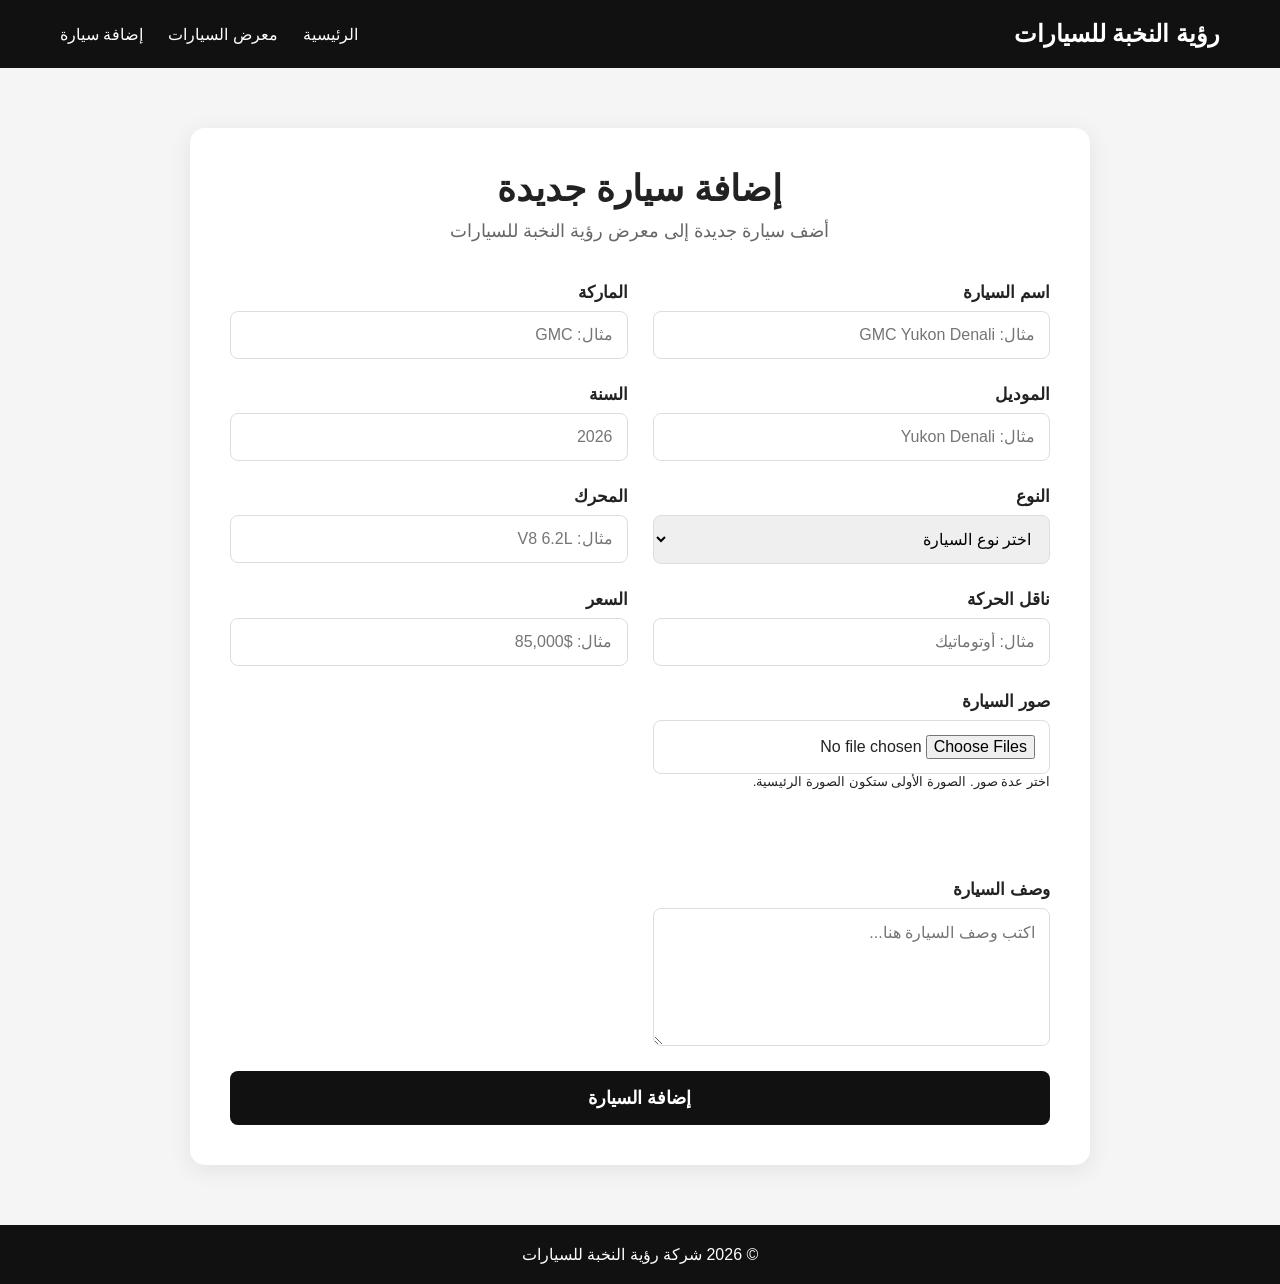
==== add-car.html @ 2495d32e "Add files via upload" ====
<!DOCTYPE html>
<html lang="ar" dir="rtl">

<head>

    <meta charset="UTF-8">

    <meta
        name="viewport"
        content="width=device-width, initial-scale=1.0"
    >

    <title>إضافة سيارة - رؤية النخبة</title>

    <link rel="stylesheet" href="style.css">

</head>


<body>


<header>

    <div class="logo">
        رؤية النخبة للسيارات
    </div>


    <nav>

        <a href="index.html">
            الرئيسية
        </a>

        <a href="index.html#cars">
            معرض السيارات
        </a>

        <a href="add-car.html">
            إضافة سيارة
        </a>

    </nav>

</header>


<main>

    <section class="add-car-section">

        <div class="section-title">

            <h1>
                إضافة سيارة جديدة
            </h1>

            <p>
                أضف سيارة جديدة إلى معرض رؤية النخبة للسيارات
            </p>

        </div>


        <form id="addCarForm">


            <div class="form-group">

                <label>
                    اسم السيارة
                </label>

                <input
                    type="text"
                    id="carNameInput"
                    placeholder="مثال: GMC Yukon Denali"
                    required
                >

            </div>


            <div class="form-group">

                <label>
                    الماركة
                </label>

                <input
                    type="text"
                    id="carBrandInput"
                    placeholder="مثال: GMC"
                    required
                >

            </div>


            <div class="form-group">

                <label>
                    الموديل
                </label>

                <input
                    type="text"
                    id="carModelInput"
                    placeholder="مثال: Yukon Denali"
                    required
                >

            </div>


            <div class="form-group">

                <label>
                    السنة
                </label>

                <input
                    type="number"
                    id="carYearInput"
                    placeholder="2026"
                    required
                >

            </div>


            <div class="form-group">

                <label>
                    النوع
                </label>

                <select
                    id="carTypeInput"
                    required
                >

                    <option value="">
                        اختر نوع السيارة
                    </option>

                    <option value="SUV">
                        SUV
                    </option>

                    <option value="Sedan">
                        Sedan
                    </option>

                    <option value="Truck">
                        Truck
                    </option>

                    <option value="Coupe">
                        Coupe
                    </option>

                    <option value="Convertible">
                        Convertible
                    </option>

                </select>

            </div>


            <div class="form-group">

                <label>
                    المحرك
                </label>

                <input
                    type="text"
                    id="carEngineInput"
                    placeholder="مثال: V8 6.2L"
                    required
                >

            </div>


            <div class="form-group">

                <label>
                    ناقل الحركة
                </label>

                <input
                    type="text"
                    id="carTransmissionInput"
                    placeholder="مثال: أوتوماتيك"
                    required
                >

            </div>


            <div class="form-group">

                <label>
                    السعر
                </label>

                <input
                    type="text"
                    id="carPriceInput"
                    placeholder="مثال: $85,000"
                    required
                >

            </div>


             <div class="form-group">

              <label>
                 صور السيارة
              </label>

                  <input
                type="file"
                 id="carImagesInput"
                accept="image/*"
                 multiple
                  required
    >

                     <small>
                     اختر عدة صور. الصورة الأولى ستكون الصورة الرئيسية.
                  </small>

                  </div>


                   <div
                    id="imagePreview"
                 class="image-preview"
>
             </div>


            <div class="form-group">

                <label>
                    وصف السيارة
                </label>

                <textarea
                    id="carDescriptionInput"
                    rows="6"
                    placeholder="اكتب وصف السيارة هنا..."
                ></textarea>

            </div>


            <button
                type="submit"
                class="add-car-button"
            >
                إضافة السيارة
            </button>


        </form>

    </section>

</main>


<footer>

    <p>
        © 2026 شركة رؤية النخبة للسيارات
    </p>

</footer>


<script src="script.js"></script>

</body>

</html>
---- style.css ----
* {
    box-sizing: border-box;
    margin: 0;
    padding: 0;
}

body {
    font-family: Arial, sans-serif;
    background: #f5f5f5;
    color: #222;
}

header {
    background: #111;
    color: white;

    display: flex;
    justify-content: space-between;
    align-items: center;

    padding: 20px 60px;
}

.logo {
    font-size: 24px;
    font-weight: bold;
}

nav {
    display: flex;
    gap: 25px;
}

nav a {
    color: white;
    text-decoration: none;
}

nav a:hover {
    color: #d4af37;
}

.hero {
    min-height: 70vh;

    display: flex;
    flex-direction: column;

    justify-content: center;
    align-items: center;

    text-align: center;

    background: linear-gradient(
        rgba(0, 0, 0, 0.6),
        rgba(0, 0, 0, 0.6)
    ),
    url("https://images.unsplash.com/photo-1503376780353-7e6692767b70");

    background-size: cover;
    background-position: center;

    color: white;
}

.hero h1 {
    font-size: 50px;
    margin-bottom: 15px;
}

.hero p {
    font-size: 22px;
    margin-bottom: 30px;
}

.hero button {
    padding: 15px 35px;

    border: none;
    border-radius: 8px;

    background: #d4af37;
    color: #111;

    font-size: 18px;
    font-weight: bold;

    cursor: pointer;
}

.hero button:hover {
    background: white;
}

footer {
    background: #111;
    color: white;

    text-align: center;

    padding: 20px;
}
.cars-section {
    padding: 70px 60px;
    background: #f5f5f5;
}

.section-title {
    text-align: center;
    margin-bottom: 40px;
}

.section-title h2 {
    font-size: 36px;
    margin-bottom: 10px;
}

.section-title p {
    color: #666;
    font-size: 18px;
}

.cars-container {
    display: grid;

    grid-template-columns: repeat(3, 1fr);

    gap: 30px;

    max-width: 1200px;

    margin: auto;
}

.car-card {
    background: white;

    border-radius: 12px;

    overflow: hidden;

    box-shadow: 0 5px 20px rgba(0, 0, 0, 0.08);

    transition: 0.3s;
}

.car-card:hover {
    transform: translateY(-8px);
}

.car-card img {
    width: 100%;
    height: 230px;

    object-fit: cover;
}

.car-info {
    padding: 20px;
}

.car-info h3 {
    font-size: 23px;
    margin-bottom: 10px;
}

.car-info p {
    color: #666;
    margin-bottom: 15px;
}

.car-info strong {
    display: block;

    font-size: 24px;

    color: #b08d20;

    margin-bottom: 20px;
}

.car-info button {
    width: 100%;

    padding: 12px;

    border: none;

    border-radius: 6px;

    background: #111;

    color: white;

    font-size: 16px;

    cursor: pointer;
}

.car-info button:hover {
    background: #d4af37;

    color: #111;
}
@media (max-width: 900px) {

    .cars-container {
        grid-template-columns: repeat(2, 1fr);
    }

}

@media (max-width: 600px) {

    header {
        padding: 20px;
        flex-direction: column;
        gap: 20px;
    }

    nav {
        gap: 12px;
        flex-wrap: wrap;
        justify-content: center;
    }

    .hero h1 {
        font-size: 35px;
    }

    .hero p {
        font-size: 18px;
    }

    .cars-section {
        padding: 50px 20px;
    }

    .cars-container {
        grid-template-columns: 1fr;
    }

}
.car-details {
    max-width: 1200px;

    margin: 60px auto;

    padding: 20px;

    display: grid;

    grid-template-columns: 1fr 1fr;

    gap: 50px;

    align-items: center;
}

.car-image img {
    width: 100%;

    height: 500px;

    object-fit: cover;

    border-radius: 15px;
}

.car-details-info h1 {
    font-size: 40px;

    margin-bottom: 20px;
}

.car-price {
    font-size: 32px;

    color: #b08d20;

    font-weight: bold;

    margin-bottom: 30px;
}

.specifications {
    margin-bottom: 30px;
}

.specifications p {
    padding: 12px 0;

    border-bottom: 1px solid #ddd;

    font-size: 18px;
}

.car-details-info button {
    padding: 15px 40px;

    background: #111;

    color: white;

    border: none;

    border-radius: 8px;

    font-size: 18px;

    cursor: pointer;
}

.car-details-info button:hover {
    background: #d4af37;

    color: #111;
}


@media (max-width: 700px) {

    .car-details {
        grid-template-columns: 1fr;

        margin: 30px auto;
    }

    .car-image img {
        height: 300px;
    }

    .car-details-info h1 {
        font-size: 30px;
    }

}
.search-section {
    padding: 50px 30px;

    background: white;
}

.search-box {
    max-width: 1200px;

    margin: auto;

    display: grid;

    grid-template-columns:
        2fr
        1fr
        1fr
        1fr
        auto;

    gap: 15px;
}

.search-box input,
.search-box select {

    width: 100%;

    padding: 14px;

    border: 1px solid #ddd;

    border-radius: 8px;

    font-size: 16px;

    background: white;
}

.search-box button {

    padding: 14px 25px;

    border: none;

    border-radius: 8px;

    background: #111;

    color: white;

    font-size: 16px;

    cursor: pointer;
}

.search-box button:hover {

    background: #d4af37;

    color: #111;

}


@media (max-width: 900px) {

    .search-box {

        grid-template-columns: 1fr 1fr;

    }

}


@media (max-width: 600px) {

    .search-box {

        grid-template-columns: 1fr;

    }

}
/* =========================
   صفحة إضافة السيارة
========================= */

.add-car-section {
    max-width: 900px;
    margin: 60px auto;
    padding: 40px;
    background: white;
    border-radius: 15px;
    box-shadow: 0 5px 25px rgba(0, 0, 0, 0.08);
}

.add-car-section .section-title {
    margin-bottom: 40px;
}

.add-car-section .section-title h1 {
    font-size: 36px;
    margin-bottom: 10px;
}

#addCarForm {
    display: grid;
    grid-template-columns: 1fr 1fr;
    gap: 25px;
}

.form-group {
    display: flex;
    flex-direction: column;
}

.form-group label {
    font-size: 17px;
    font-weight: bold;
    margin-bottom: 8px;
}

.form-group input,
.form-group select,
.form-group textarea {
    width: 100%;
    padding: 14px;
    border: 1px solid #ddd;
    border-radius: 8px;
    font-size: 16px;
    font-family: Arial, sans-serif;
    outline: none;
}

.form-group input:focus,
.form-group select:focus,
.form-group textarea:focus {
    border-color: #d4af37;
}

.form-group textarea {
    resize: vertical;
}

.add-car-button {
    grid-column: 1 / -1;

    padding: 16px;

    border: none;
    border-radius: 8px;

    background: #111;
    color: white;

    font-size: 18px;
    font-weight: bold;

    cursor: pointer;
}

.add-car-button:hover {
    background: #d4af37;
    color: #111;
}


/* الهاتف */

@media (max-width: 700px) {

    .add-car-section {
        margin: 30px 15px;
        padding: 25px 20px;
    }

    #addCarForm {
        grid-template-columns: 1fr;
    }

    .add-car-button {
        grid-column: auto;
    }

}
/* =========================
   لوحة الإدارة
========================= */

.admin-section {
    max-width: 1200px;
    margin: 60px auto;
    padding: 20px;
}

.admin-actions {
    margin-bottom: 25px;
}

.admin-add-button {
    display: inline-block;

    padding: 14px 25px;

    background: #111;
    color: white;

    text-decoration: none;

    border-radius: 8px;

    font-weight: bold;
}

.admin-add-button:hover {
    background: #d4af37;
    color: #111;
}

.admin-search {
    margin-bottom: 30px;
}

.admin-search input {
    width: 100%;

    padding: 15px;

    border: 1px solid #ddd;

    border-radius: 8px;

    font-size: 17px;

    outline: none;
}

.admin-search input:focus {
    border-color: #d4af37;
}

.admin-cars-container {
    display: grid;

    grid-template-columns:
        repeat(3, 1fr);

    gap: 25px;
}

.admin-car-card {
    background: white;

    border-radius: 12px;

    overflow: hidden;

    box-shadow:
        0 5px 20px
        rgba(0, 0, 0, 0.08);
}

.admin-car-card img {
    width: 100%;

    height: 220px;

    object-fit: cover;
}

.admin-car-info {
    padding: 20px;
}

.admin-car-info h3 {
    margin-bottom: 10px;

    font-size: 22px;
}

.admin-car-info p {
    margin-bottom: 10px;

    color: #666;
}

.admin-car-info strong {
    display: block;

    font-size: 23px;

    color: #b08d20;

    margin-bottom: 15px;
}

.admin-buttons {
    display: flex;

    gap: 8px;

    flex-wrap: wrap;
}

.admin-buttons button {
    flex: 1;

    padding: 10px;

    border: none;

    border-radius: 6px;

    background: #111;

    color: white;

    cursor: pointer;
}

.admin-buttons button:hover {
    background: #d4af37;

    color: #111;
}

.no-cars {
    text-align: center;

    font-size: 20px;

    grid-column: 1 / -1;
}


@media (max-width: 900px) {

    .admin-cars-container {
        grid-template-columns: repeat(2, 1fr);
    }

}


@media (max-width: 600px) {

    .admin-cars-container {
        grid-template-columns: 1fr;
    }

}
/* =========================
   حالة السيارة
========================= */

.car-status {
    display: inline-block;

    padding: 7px 12px;

    border-radius: 20px;

    font-size: 14px;

    font-weight: bold;

    margin-bottom: 15px;
}

.status-available {
    background: #dff5e5;
    color: #16803c;
}

.status-reserved {
    background: #fff0d6;
    color: #b06b00;
}

.status-sold {
    background: #ffe0e0;
    color: #c62828;
}
/* =========================
   صور السيارة
========================= */

.image-preview {
    grid-column: 1 / -1;

    display: grid;

    grid-template-columns:
        repeat(4, 1fr);

    gap: 15px;

    margin-top: 10px;
}

.preview-image-box {
    position: relative;

    border-radius: 10px;

    overflow: hidden;

    border: 2px solid #ddd;

    background: #f5f5f5;
}

.preview-image-box img {
    width: 100%;

    height: 160px;

    object-fit: cover;

    display: block;
}

.main-image-label {
    position: absolute;

    bottom: 0;

    right: 0;

    left: 0;

    background: rgba(0, 0, 0, 0.75);

    color: white;

    text-align: center;

    padding: 8px;

    font-size: 14px;

    font-weight: bold;
}


@media (max-width: 700px) {

    .image-preview {
        grid-template-columns:
            repeat(2, 1fr);
    }

}
/* =====================================
   معرض صور السيارة
===================================== */

.car-gallery {
    width: 100%;
}


.main-car-image {
    width: 100%;
}


.main-car-image img {
    width: 100%;

    height: 500px;

    object-fit: cover;

    border-radius: 15px;

    display: block;
}


.car-thumbnails {

    display: flex;

    gap: 12px;

    margin-top: 15px;

    overflow-x: auto;

    padding-bottom: 5px;

}


.car-thumbnail {

    width: 90px;

    height: 70px;

    object-fit: cover;

    border-radius: 8px;

    cursor: pointer;

    opacity: 0.7;

    border: 3px solid transparent;

    transition: 0.2s;

}


.car-thumbnail:hover {

    opacity: 1;

}


.car-thumbnail.active {

    opacity: 1;

    border-color: #d4af37;

}


/* =====================================
   الهاتف
===================================== */

@media (max-width: 700px) {

    .main-car-image img {

        height: 300px;

    }


    .car-thumbnail {

        width: 75px;

        height: 60px;

    }

}
/* =====================================
   صور صفحة تعديل السيارة
===================================== */

.image-preview {

    display: grid;

    grid-template-columns:
        repeat(auto-fill, minmax(150px, 1fr));

    gap: 15px;

    margin: 20px 0;

}


.preview-image-box {

    position: relative;

    border-radius: 10px;

    overflow: hidden;

    background: #eee;

}


.preview-image-box img {

    width: 100%;

    height: 130px;

    object-fit: cover;

    display: block;

}


.main-image-label {

    position: absolute;

    bottom: 0;

    right: 0;

    left: 0;

    background: rgba(0, 0, 0, 0.75);

    color: white;

    text-align: center;

    padding: 7px;

    font-size: 14px;

}
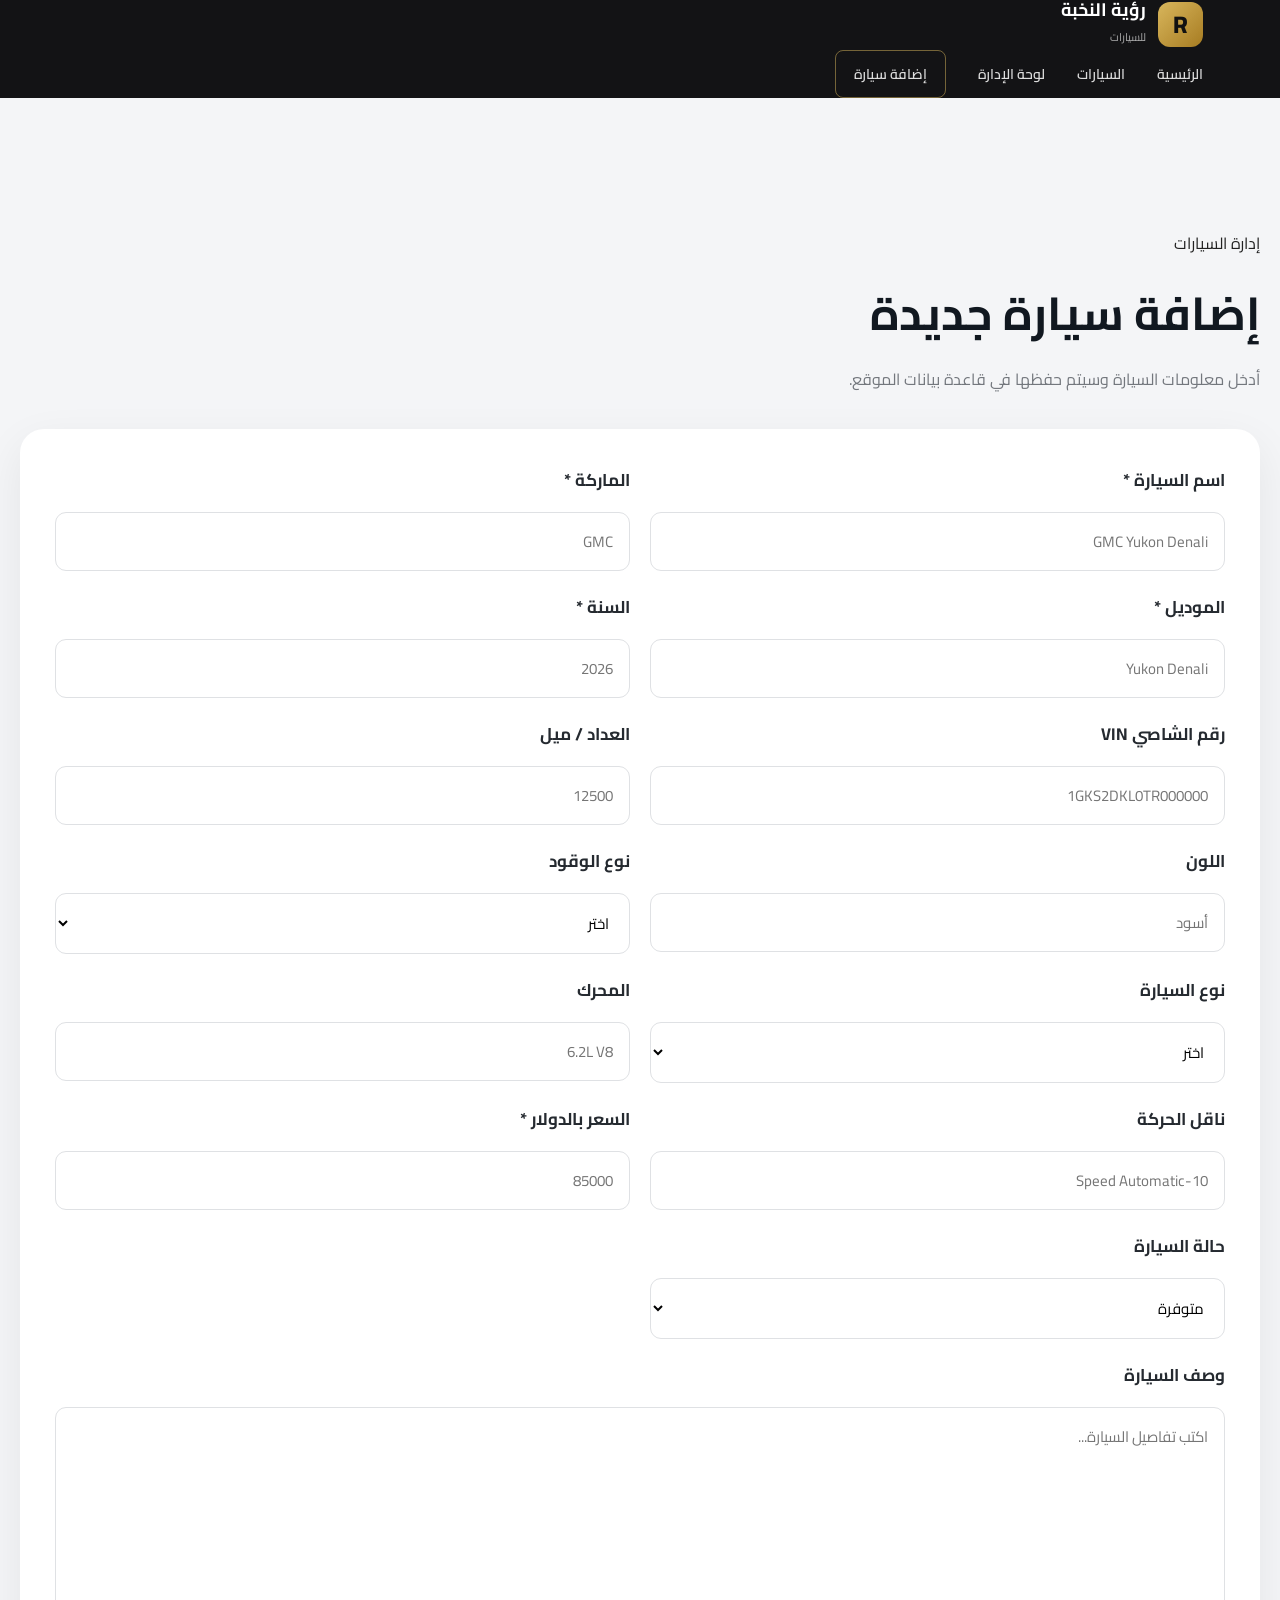
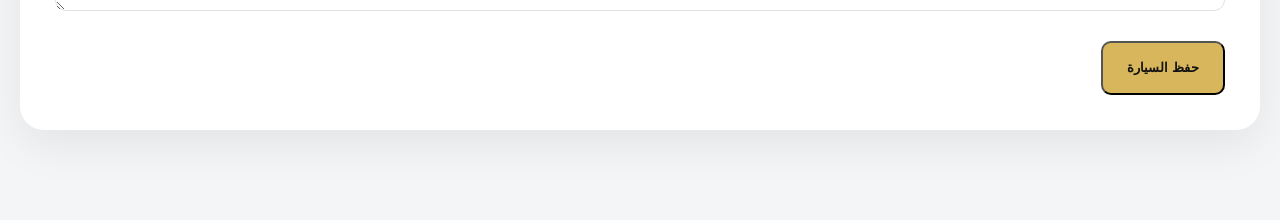
==== commit 4feef52a: "Add files via upload" ====
--- a/add-car.html
+++ b/add-car.html
@@ -2,291 +2,271 @@
 <html lang="ar" dir="rtl">
 
 <head>
-
     <meta charset="UTF-8">
-
-    <meta
-        name="viewport"
-        content="width=device-width, initial-scale=1.0"
-    >
-
-    <title>إضافة سيارة - رؤية النخبة</title>
+    <meta name="viewport" content="width=device-width, initial-scale=1.0">
+
+    <title>إضافة سيارة | رؤية النخبة للسيارات</title>
+
+    <link rel="preconnect" href="https://fonts.googleapis.com">
+    <link rel="preconnect" href="https://fonts.gstatic.com" crossorigin>
+
+    <link href="https://fonts.googleapis.com/css2?family=Cairo:wght@400;500;600;700;800&display=swap" rel="stylesheet">
 
     <link rel="stylesheet" href="style.css">
-
 </head>
 
-
 <body>
 
-
-<header>
-
-    <div class="logo">
-        رؤية النخبة للسيارات
+<header class="main-header">
+
+    <div class="container header-content">
+
+        <a href="index.html" class="brand">
+            <span class="brand-mark">R</span>
+
+            <div>
+                <strong>رؤية النخبة</strong>
+                <small>للسيارات</small>
+            </div>
+        </a>
+
+        <nav class="main-nav">
+            <a href="index.html">الرئيسية</a>
+            <a href="cars.html">السيارات</a>
+            <a href="admin.html">لوحة الإدارة</a>
+
+            <a href="add-car.html" class="admin-link">
+                إضافة سيارة
+            </a>
+        </nav>
+
+        <button class="mobile-menu-button" id="mobileMenuButton">
+            ☰
+        </button>
+
     </div>
 
-
-    <nav>
-
-        <a href="index.html">
-            الرئيسية
-        </a>
-
-        <a href="index.html#cars">
-            معرض السيارات
-        </a>
-
-        <a href="add-car.html">
-            إضافة سيارة
-        </a>
-
-    </nav>
-
 </header>
 
 
-<main>
-
-    <section class="add-car-section">
-
-        <div class="section-title">
-
-            <h1>
-                إضافة سيارة جديدة
-            </h1>
+<main class="add-car-page">
+
+    <div class="container">
+
+        <div class="add-car-heading">
+
+            <span class="section-badge">
+                إدارة السيارات
+            </span>
+
+            <h1>إضافة سيارة جديدة</h1>
 
             <p>
-                أضف سيارة جديدة إلى معرض رؤية النخبة للسيارات
+                أدخل معلومات السيارة وسيتم حفظها في قاعدة بيانات الموقع.
             </p>
 
         </div>
 
 
-        <form id="addCarForm">
-
-
-            <div class="form-group">
-
-                <label>
-                    اسم السيارة
-                </label>
-
-                <input
-                    type="text"
-                    id="carNameInput"
-                    placeholder="مثال: GMC Yukon Denali"
-                    required
+        <form id="onlineAddCarForm" class="modern-car-form">
+
+            <div class="form-grid">
+
+                <div class="form-group">
+                    <label for="newCarName">اسم السيارة *</label>
+                    <input
+                        type="text"
+                        id="newCarName"
+                        placeholder="GMC Yukon Denali"
+                        required
+                    >
+                </div>
+
+
+                <div class="form-group">
+                    <label for="newCarBrand">الماركة *</label>
+                    <input
+                        type="text"
+                        id="newCarBrand"
+                        placeholder="GMC"
+                        required
+                    >
+                </div>
+
+
+                <div class="form-group">
+                    <label for="newCarModel">الموديل *</label>
+                    <input
+                        type="text"
+                        id="newCarModel"
+                        placeholder="Yukon Denali"
+                        required
+                    >
+                </div>
+
+
+                <div class="form-group">
+                    <label for="newCarYear">السنة *</label>
+                    <input
+                        type="number"
+                        id="newCarYear"
+                        placeholder="2026"
+                        min="1900"
+                        max="2100"
+                        required
+                    >
+                </div>
+
+
+                <div class="form-group">
+                    <label for="newCarVin">رقم الشاصي VIN</label>
+                    <input
+                        type="text"
+                        id="newCarVin"
+                        maxlength="17"
+                        placeholder="1GKS2DKL0TR000000"
+                    >
+                </div>
+
+
+                <div class="form-group">
+                    <label for="newCarMileage">العداد / ميل</label>
+                    <input
+                        type="number"
+                        id="newCarMileage"
+                        min="0"
+                        placeholder="12500"
+                    >
+                </div>
+
+
+                <div class="form-group">
+                    <label for="newCarColor">اللون</label>
+                    <input
+                        type="text"
+                        id="newCarColor"
+                        placeholder="أسود"
+                    >
+                </div>
+
+
+                <div class="form-group">
+                    <label for="newCarFuel">نوع الوقود</label>
+
+                    <select id="newCarFuel">
+                        <option value="">اختر</option>
+                        <option value="بنزين">بنزين</option>
+                        <option value="ديزل">ديزل</option>
+                        <option value="هايبرد">هايبرد</option>
+                        <option value="Plug-in Hybrid">Plug-in Hybrid</option>
+                        <option value="كهربائي">كهربائي</option>
+                    </select>
+                </div>
+
+
+                <div class="form-group">
+                    <label for="newCarBodyType">نوع السيارة</label>
+
+                    <select id="newCarBodyType">
+                        <option value="">اختر</option>
+                        <option value="SUV">SUV</option>
+                        <option value="Sedan">Sedan</option>
+                        <option value="Pickup">Pickup</option>
+                        <option value="Coupe">Coupe</option>
+                        <option value="Hatchback">Hatchback</option>
+                        <option value="Minivan">Minivan</option>
+                    </select>
+                </div>
+
+
+                <div class="form-group">
+                    <label for="newCarEngine">المحرك</label>
+                    <input
+                        type="text"
+                        id="newCarEngine"
+                        placeholder="6.2L V8"
+                    >
+                </div>
+
+
+                <div class="form-group">
+                    <label for="newCarTransmission">ناقل الحركة</label>
+                    <input
+                        type="text"
+                        id="newCarTransmission"
+                        placeholder="10-Speed Automatic"
+                    >
+                </div>
+
+
+                <div class="form-group">
+                    <label for="newCarPrice">السعر بالدولار *</label>
+                    <input
+                        type="number"
+                        id="newCarPrice"
+                        min="0"
+                        step="0.01"
+                        placeholder="85000"
+                        required
+                    >
+                </div>
+
+
+                <div class="form-group">
+                    <label for="newCarStatus">حالة السيارة</label>
+
+                    <select id="newCarStatus">
+                        <option value="متوفرة">متوفرة</option>
+                        <option value="محجوزة">محجوزة</option>
+                        <option value="مباعة">مباعة</option>
+                    </select>
+                </div>
+
+
+                <div class="form-group form-full">
+                    <label for="newCarDescription">وصف السيارة</label>
+
+                    <textarea
+                        id="newCarDescription"
+                        rows="6"
+                        placeholder="اكتب تفاصيل السيارة..."
+                    ></textarea>
+                </div>
+
+            </div>
+
+
+            <div id="addCarMessage" class="form-message"></div>
+
+
+            <div class="form-actions">
+
+                <button
+                    type="submit"
+                    id="saveCarButton"
+                    class="hero-button primary-button"
                 >
+                    حفظ السيارة
+                </button>
+
+                <a
+                    href="admin.html"
+                    class="hero-button secondary-button"
+                >
+                    إلغاء
+                </a>
 
             </div>
 
-
-            <div class="form-group">
-
-                <label>
-                    الماركة
-                </label>
-
-                <input
-                    type="text"
-                    id="carBrandInput"
-                    placeholder="مثال: GMC"
-                    required
-                >
-
-            </div>
-
-
-            <div class="form-group">
-
-                <label>
-                    الموديل
-                </label>
-
-                <input
-                    type="text"
-                    id="carModelInput"
-                    placeholder="مثال: Yukon Denali"
-                    required
-                >
-
-            </div>
-
-
-            <div class="form-group">
-
-                <label>
-                    السنة
-                </label>
-
-                <input
-                    type="number"
-                    id="carYearInput"
-                    placeholder="2026"
-                    required
-                >
-
-            </div>
-
-
-            <div class="form-group">
-
-                <label>
-                    النوع
-                </label>
-
-                <select
-                    id="carTypeInput"
-                    required
-                >
-
-                    <option value="">
-                        اختر نوع السيارة
-                    </option>
-
-                    <option value="SUV">
-                        SUV
-                    </option>
-
-                    <option value="Sedan">
-                        Sedan
-                    </option>
-
-                    <option value="Truck">
-                        Truck
-                    </option>
-
-                    <option value="Coupe">
-                        Coupe
-                    </option>
-
-                    <option value="Convertible">
-                        Convertible
-                    </option>
-
-                </select>
-
-            </div>
-
-
-            <div class="form-group">
-
-                <label>
-                    المحرك
-                </label>
-
-                <input
-                    type="text"
-                    id="carEngineInput"
-                    placeholder="مثال: V8 6.2L"
-                    required
-                >
-
-            </div>
-
-
-            <div class="form-group">
-
-                <label>
-                    ناقل الحركة
-                </label>
-
-                <input
-                    type="text"
-                    id="carTransmissionInput"
-                    placeholder="مثال: أوتوماتيك"
-                    required
-                >
-
-            </div>
-
-
-            <div class="form-group">
-
-                <label>
-                    السعر
-                </label>
-
-                <input
-                    type="text"
-                    id="carPriceInput"
-                    placeholder="مثال: $85,000"
-                    required
-                >
-
-            </div>
-
-
-             <div class="form-group">
-
-              <label>
-                 صور السيارة
-              </label>
-
-                  <input
-                type="file"
-                 id="carImagesInput"
-                accept="image/*"
-                 multiple
-                  required
-    >
-
-                     <small>
-                     اختر عدة صور. الصورة الأولى ستكون الصورة الرئيسية.
-                  </small>
-
-                  </div>
-
-
-                   <div
-                    id="imagePreview"
-                 class="image-preview"
->
-             </div>
-
-
-            <div class="form-group">
-
-                <label>
-                    وصف السيارة
-                </label>
-
-                <textarea
-                    id="carDescriptionInput"
-                    rows="6"
-                    placeholder="اكتب وصف السيارة هنا..."
-                ></textarea>
-
-            </div>
-
-
-            <button
-                type="submit"
-                class="add-car-button"
-            >
-                إضافة السيارة
-            </button>
-
-
         </form>
 
-    </section>
+    </div>
 
 </main>
 
 
-<footer>
-
-    <p>
-        © 2026 شركة رؤية النخبة للسيارات
-    </p>
-
-</footer>
-
-
 <script src="script.js"></script>
+<script src="add-car.js"></script>
 
 </body>
-
 </html>
--- a/style.css
+++ b/style.css
@@ -955,4 +955,2119 @@
 
     font-size: 14px;
 
-}+}
+/* ==================================================
+   التصميم الجديد للصفحة الرئيسية
+================================================== */
+
+html {
+    scroll-behavior: smooth;
+}
+
+body {
+    font-family: "Cairo", "Tajawal", sans-serif;
+}
+
+
+/* =========================
+   Header
+========================= */
+
+.main-header {
+    width: 100%;
+
+    min-height: 86px;
+
+    padding: 0 6%;
+
+    background:
+        rgba(10, 10, 12, 0.96);
+
+    display: flex;
+
+    align-items: center;
+
+    justify-content: space-between;
+
+    position: sticky;
+
+    top: 0;
+
+    z-index: 1000;
+
+    backdrop-filter: blur(15px);
+}
+
+
+.brand {
+    display: flex;
+
+    align-items: center;
+
+    gap: 12px;
+
+    color: white;
+
+    text-decoration: none;
+}
+
+
+.brand-mark {
+    width: 45px;
+
+    height: 45px;
+
+    border-radius: 12px;
+
+    background:
+        linear-gradient(
+            135deg,
+            #d8b65c,
+            #a77c22
+        );
+
+    color: #111;
+
+    display: flex;
+
+    justify-content: center;
+
+    align-items: center;
+
+    font-size: 24px;
+
+    font-weight: 800;
+}
+
+
+.brand strong {
+    display: block;
+
+    font-size: 18px;
+
+    line-height: 1.1;
+}
+
+
+.brand small {
+    color: #aaa;
+
+    font-size: 11px;
+}
+
+
+.main-nav {
+    display: flex;
+
+    align-items: center;
+
+    gap: 32px;
+}
+
+
+.main-nav a {
+    color: #ddd;
+
+    text-decoration: none;
+
+    font-size: 14px;
+
+    font-weight: 600;
+
+    position: relative;
+
+    transition: 0.3s;
+}
+
+
+.main-nav a:hover,
+.main-nav a.active {
+    color: #d8b65c;
+}
+
+
+.main-nav a::after {
+    content: "";
+
+    position: absolute;
+
+    right: 0;
+
+    bottom: -10px;
+
+    width: 0;
+
+    height: 2px;
+
+    background: #d8b65c;
+
+    transition: 0.3s;
+}
+
+
+.main-nav a:hover::after,
+.main-nav a.active::after {
+    width: 100%;
+}
+
+
+.header-actions {
+    display: flex;
+
+    gap: 10px;
+
+    align-items: center;
+}
+
+
+.admin-link {
+    text-decoration: none;
+
+    padding: 10px 18px;
+
+    border: 1px solid
+        rgba(216, 182, 92, 0.5);
+
+    color: #d8b65c;
+
+    border-radius: 8px;
+
+    font-size: 13px;
+
+    transition: 0.3s;
+}
+
+
+.admin-link:hover {
+    background: #d8b65c;
+
+    color: #111;
+}
+
+
+.mobile-menu-button {
+    display: none;
+
+    border: none;
+
+    background: transparent;
+
+    color: white;
+
+    font-size: 26px;
+
+    cursor: pointer;
+}
+
+
+/* =========================
+   Hero
+========================= */
+
+.hero-new {
+    min-height:
+        calc(100vh - 86px);
+
+    position: relative;
+
+    overflow: hidden;
+
+    display: flex;
+
+    align-items: center;
+
+    padding: 80px 7%;
+
+    color: white;
+}
+
+
+.hero-slides,
+.hero-slide,
+.hero-overlay {
+    position: absolute;
+
+    inset: 0;
+}
+
+
+.hero-slide {
+    background-size: cover;
+
+    background-position: center;
+
+    opacity: 0;
+
+    transform: scale(1.06);
+
+    transition:
+        opacity 1.2s ease,
+        transform 7s ease;
+}
+
+
+.hero-slide.active {
+    opacity: 1;
+
+    transform: scale(1);
+}
+
+
+.hero-overlay {
+    background:
+        linear-gradient(
+            90deg,
+            rgba(5, 5, 8, 0.28) 0%,
+            rgba(5, 5, 8, 0.4) 40%,
+            rgba(5, 5, 8, 0.58) 100%
+        );
+}
+
+
+.hero-content {
+    position: relative;
+
+    z-index: 5;
+
+    max-width: 760px;
+}
+
+
+.hero-badge {
+    display: inline-block;
+
+    padding: 8px 16px;
+
+    border-radius: 40px;
+
+    background:
+        rgba(255, 255, 255, 0.12);
+
+    border:
+        1px solid
+        rgba(255, 255, 255, 0.22);
+
+    backdrop-filter: blur(10px);
+
+    color: #f2d98d;
+
+    font-size: 13px;
+
+    margin-bottom: 22px;
+}
+
+
+.hero-content h1 {
+    font-family:
+        "Tajawal",
+        "Cairo",
+        sans-serif;
+
+    font-size:
+        clamp(44px, 6vw, 78px);
+
+    line-height: 1.18;
+
+    margin-bottom: 22px;
+
+    font-weight: 800;
+}
+
+
+.hero-content h1 span {
+    display: block;
+
+    color: #d8b65c;
+}
+
+
+.hero-content > p {
+    max-width: 620px;
+
+    font-size: 18px;
+
+    line-height: 2;
+
+    color:
+        rgba(255, 255, 255, 0.85);
+
+    margin-bottom: 35px;
+}
+
+
+.hero-buttons {
+    display: flex;
+
+    gap: 14px;
+
+    flex-wrap: wrap;
+}
+
+
+.primary-button,
+.secondary-button {
+    min-height: 54px;
+
+    padding: 0 24px;
+
+    border-radius: 10px;
+
+    text-decoration: none;
+
+    display: inline-flex;
+
+    align-items: center;
+
+    gap: 20px;
+
+    justify-content: center;
+
+    font-weight: 700;
+
+    transition:
+        transform 0.3s,
+        background 0.3s;
+}
+
+
+.primary-button {
+    background: #d8b65c;
+
+    color: #111;
+}
+
+
+.primary-button:hover {
+    transform: translateY(-3px);
+
+    background: #f0cf75;
+}
+
+
+.secondary-button {
+    background:
+        rgba(255,255,255,0.09);
+
+    color: white;
+
+    border:
+        1px solid
+        rgba(255,255,255,0.3);
+
+    backdrop-filter: blur(10px);
+}
+
+
+.secondary-button:hover {
+    transform: translateY(-3px);
+
+    background:
+        rgba(255,255,255,0.18);
+}
+
+
+.hero-stats {
+    display: flex;
+
+    gap: 45px;
+
+    margin-top: 55px;
+}
+
+
+.hero-stats div {
+    display: flex;
+
+    flex-direction: column;
+}
+
+
+.hero-stats strong {
+    font-size: 25px;
+
+    color: white;
+}
+
+
+.hero-stats span {
+    font-size: 12px;
+
+    color: #bbb;
+
+    margin-top: 4px;
+}
+
+
+.hero-dots {
+    position: absolute;
+
+    z-index: 10;
+
+    left: 5%;
+
+    bottom: 52px;
+
+    display: flex;
+
+    gap: 9px;
+}
+
+
+.hero-dot {
+    width: 34px;
+
+    height: 4px;
+
+    padding: 0;
+
+    border: none;
+
+    border-radius: 10px;
+
+    background:
+        rgba(255,255,255,0.4);
+
+    cursor: pointer;
+
+    transition: 0.3s;
+}
+
+
+.hero-dot.active {
+    width: 60px;
+
+    background: #d8b65c;
+}
+
+
+.scroll-down {
+    position: absolute;
+
+    z-index: 10;
+
+    bottom: 45px;
+
+    right: 7%;
+
+    color: white;
+
+    text-decoration: none;
+
+    display: flex;
+
+    gap: 12px;
+
+    font-size: 12px;
+
+    align-items: center;
+}
+
+
+.scroll-down b {
+    width: 34px;
+
+    height: 34px;
+
+    border-radius: 50%;
+
+    border:
+        1px solid
+        rgba(255,255,255,0.35);
+
+    display: flex;
+
+    align-items: center;
+
+    justify-content: center;
+
+    animation:
+        scrollBounce 1.6s
+        infinite;
+}
+
+
+@keyframes scrollBounce {
+
+    0%,
+    100% {
+        transform:
+            translateY(0);
+    }
+
+    50% {
+        transform:
+            translateY(7px);
+    }
+
+}
+
+
+/* =========================
+   Features
+========================= */
+
+.features-section {
+    padding:
+        0 6% 80px;
+
+    background: #f5f5f2;
+}
+
+
+.features-grid {
+    max-width: 1250px;
+
+    margin:
+        -45px auto 0;
+
+    position: relative;
+
+    z-index: 20;
+
+    display: grid;
+
+    grid-template-columns:
+        repeat(3, 1fr);
+
+    gap: 20px;
+}
+
+
+.feature-card {
+    padding: 35px;
+
+    background: white;
+
+    border-radius: 16px;
+
+    box-shadow:
+        0 20px 50px
+        rgba(0,0,0,0.07);
+
+    border:
+        1px solid #eee;
+}
+
+
+.feature-number {
+    color: #b88b29;
+
+    font-size: 13px;
+
+    font-weight: 800;
+}
+
+
+.feature-card h3 {
+    margin: 17px 0 8px;
+
+    font-size: 21px;
+}
+
+
+.feature-card p {
+    color: #777;
+
+    line-height: 1.8;
+
+    font-size: 14px;
+}
+
+
+/* =========================
+   Cars
+========================= */
+
+.cars-section-new {
+    padding:
+        100px 6%;
+
+    background: #f5f5f2;
+}
+
+
+.section-heading {
+    max-width: 1250px;
+
+    margin:
+        0 auto 40px;
+
+    display: flex;
+
+    justify-content:
+        space-between;
+
+    gap: 30px;
+
+    align-items: end;
+}
+
+
+.section-kicker {
+    display: inline-block;
+
+    color: #a77c22;
+
+    font-size: 13px;
+
+    font-weight: 800;
+
+    margin-bottom: 10px;
+}
+
+
+.section-heading h2,
+.about-content h2 {
+    font-family:
+        "Tajawal",
+        sans-serif;
+
+    font-size:
+        clamp(32px, 4vw, 48px);
+
+    margin: 0;
+}
+
+
+.section-heading > p {
+    color: #777;
+
+    max-width: 400px;
+
+    line-height: 1.8;
+
+    font-size: 14px;
+}
+
+
+.modern-search-box {
+    max-width: 1250px;
+
+    margin:
+        0 auto 45px;
+
+    padding: 16px;
+
+    background: white;
+
+    border-radius: 15px;
+
+    display: grid;
+
+    grid-template-columns:
+        2fr 1fr 1fr 1fr auto;
+
+    gap: 10px;
+
+    box-shadow:
+        0 15px 40px
+        rgba(0,0,0,0.06);
+}
+
+
+.search-main {
+    display: flex;
+
+    align-items: center;
+
+    gap: 10px;
+
+    border:
+        1px solid #e2e2e2;
+
+    border-radius: 9px;
+
+    padding: 0 15px;
+}
+
+
+.search-icon {
+    font-size: 23px;
+
+    color: #999;
+}
+
+
+.search-main input {
+    flex: 1;
+
+    border: none;
+
+    outline: none;
+
+    font-family:
+        "Cairo",
+        sans-serif;
+
+    background: transparent;
+
+    min-height: 48px;
+}
+
+
+.modern-search-box select {
+    border:
+        1px solid #e2e2e2;
+
+    border-radius: 9px;
+
+    padding: 0 13px;
+
+    font-family:
+        "Cairo",
+        sans-serif;
+
+    background: white;
+}
+
+
+.search-button {
+    border: none;
+
+    background: #111;
+
+    color: white;
+
+    padding: 0 26px;
+
+    border-radius: 9px;
+
+    font-family:
+        "Cairo",
+        sans-serif;
+
+    cursor: pointer;
+
+    transition: 0.3s;
+}
+
+
+.search-button:hover {
+    background: #b58b31;
+}
+
+
+.cars-section-new
+.cars-container {
+    max-width: 1250px;
+}
+
+
+.cars-section-new
+.car-card {
+    border-radius: 16px;
+
+    box-shadow:
+        0 10px 35px
+        rgba(0,0,0,0.06);
+
+    border:
+        1px solid #eaeaea;
+
+    transition:
+        transform 0.35s,
+        box-shadow 0.35s;
+}
+
+
+.cars-section-new
+.car-card:hover {
+    transform:
+        translateY(-8px);
+
+    box-shadow:
+        0 20px 55px
+        rgba(0,0,0,0.12);
+}
+
+
+.cars-section-new
+.car-card img {
+    height: 260px;
+}
+
+
+.cars-section-new
+.car-info {
+    padding: 24px;
+}
+
+
+.cars-section-new
+.car-info h3 {
+    font-family:
+        "Tajawal",
+        sans-serif;
+
+    font-size: 22px;
+}
+
+
+/* =========================
+   About
+========================= */
+
+.about-section {
+    padding:
+        110px 7%;
+
+    background: white;
+
+    display: grid;
+
+    grid-template-columns:
+        1fr 1fr;
+
+    gap: 80px;
+
+    align-items: center;
+}
+
+
+.about-content {
+    max-width: 600px;
+}
+
+
+.about-content > p {
+    margin:
+        25px 0;
+
+    color: #707070;
+
+    line-height: 2;
+
+    font-size: 15px;
+}
+
+
+.about-points {
+    display: grid;
+
+    grid-template-columns:
+        1fr 1fr;
+
+    gap: 15px;
+}
+
+
+.about-points div {
+    display: flex;
+
+    gap: 10px;
+
+    align-items: center;
+
+    font-weight: 600;
+
+    font-size: 14px;
+}
+
+
+.about-points span {
+    width: 28px;
+
+    height: 28px;
+
+    border-radius: 50%;
+
+    background: #f1e7c8;
+
+    color: #8b681a;
+
+    display: flex;
+
+    align-items: center;
+
+    justify-content: center;
+}
+
+
+.about-visual {
+    position: relative;
+}
+
+
+.about-image-main img {
+    width: 100%;
+
+    height: 520px;
+
+    object-fit: cover;
+
+    border-radius: 20px;
+}
+
+
+.about-floating-card {
+    position: absolute;
+
+    right: -35px;
+
+    bottom: 40px;
+
+    padding: 22px 30px;
+
+    background: #111;
+
+    color: white;
+
+    border-radius: 14px;
+
+    box-shadow:
+        0 20px 50px
+        rgba(0,0,0,0.22);
+}
+
+
+.about-floating-card strong,
+.about-floating-card span {
+    display: block;
+}
+
+
+.about-floating-card strong {
+    color: #d8b65c;
+
+    margin-bottom: 4px;
+}
+
+
+.about-floating-card span {
+    font-size: 12px;
+
+    color: #ccc;
+}
+
+
+/* =========================
+   Services
+========================= */
+
+.services-section {
+    background: #101012;
+
+    color: white;
+
+    padding:
+        100px 7%;
+}
+
+
+.centered {
+    justify-content: center;
+
+    text-align: center;
+}
+
+
+.services-grid {
+    max-width: 1200px;
+
+    margin: auto;
+
+    display: grid;
+
+    grid-template-columns:
+        repeat(3, 1fr);
+
+    gap: 18px;
+}
+
+
+.services-grid article {
+    padding: 38px;
+
+    border:
+        1px solid
+        rgba(255,255,255,0.1);
+
+    border-radius: 14px;
+
+    background:
+        rgba(255,255,255,0.035);
+
+    transition: 0.3s;
+}
+
+
+.services-grid article:hover {
+    transform:
+        translateY(-5px);
+
+    border-color:
+        rgba(216,182,92,0.55);
+}
+
+
+.services-grid article > span {
+    color: #d8b65c;
+
+    font-weight: 800;
+}
+
+
+.services-grid h3 {
+    margin: 18px 0 10px;
+
+    font-size: 21px;
+}
+
+
+.services-grid p {
+    color: #aaa;
+
+    font-size: 14px;
+
+    line-height: 1.9;
+}
+
+
+/* =========================
+   Contact
+========================= */
+
+.contact-section {
+    padding:
+        75px 8%;
+
+    background:
+        linear-gradient(
+            135deg,
+            #b78b2b,
+            #d9bc6c
+        );
+
+    display: flex;
+
+    justify-content:
+        space-between;
+
+    align-items: center;
+
+    gap: 40px;
+}
+
+
+.section-kicker.light {
+    color: #2a210e;
+}
+
+
+.contact-section h2 {
+    font-family:
+        "Tajawal",
+        sans-serif;
+
+    font-size:
+        clamp(28px, 4vw, 44px);
+
+    margin-bottom: 8px;
+}
+
+
+.contact-section p {
+    color:
+        rgba(0,0,0,0.7);
+}
+
+
+.contact-button {
+    min-width: 210px;
+
+    height: 58px;
+
+    background: #111;
+
+    color: white;
+
+    border-radius: 10px;
+
+    text-decoration: none;
+
+    display: flex;
+
+    align-items: center;
+
+    justify-content:
+        space-between;
+
+    padding: 0 22px;
+
+    font-weight: 700;
+}
+
+
+/* =========================
+   Footer
+========================= */
+
+.modern-footer {
+    padding:
+        55px 7% 25px;
+
+    background: #08080a;
+
+    color: white;
+}
+
+
+.footer-top {
+    display: flex;
+
+    justify-content:
+        space-between;
+
+    align-items: center;
+
+    padding-bottom: 40px;
+
+    border-bottom:
+        1px solid
+        rgba(255,255,255,0.1);
+}
+
+
+.footer-links {
+    display: flex;
+
+    gap: 25px;
+
+    flex-wrap: wrap;
+}
+
+
+.footer-links a {
+    color: #aaa;
+
+    text-decoration: none;
+
+    font-size: 13px;
+}
+
+
+.footer-links a:hover {
+    color: #d8b65c;
+}
+
+
+.footer-bottom {
+    display: flex;
+
+    justify-content:
+        space-between;
+
+    padding-top: 22px;
+
+    color: #777;
+
+    font-size: 12px;
+}
+
+
+/* =========================
+   Responsive
+========================= */
+
+@media
+(max-width: 1000px) {
+
+    .main-nav {
+        display: none;
+
+        position: absolute;
+
+        top: 86px;
+
+        right: 4%;
+
+        left: 4%;
+
+        padding: 25px;
+
+        background: #111;
+
+        border-radius: 12px;
+
+        flex-direction: column;
+
+        align-items: stretch;
+    }
+
+
+    .main-nav.open {
+        display: flex;
+    }
+
+
+    .mobile-menu-button {
+        display: block;
+    }
+
+
+    .admin-link {
+        display: none;
+    }
+
+
+    .modern-search-box {
+        grid-template-columns:
+            1fr 1fr;
+    }
+
+
+    .search-main {
+        grid-column:
+            1 / -1;
+    }
+
+
+    .about-section {
+        grid-template-columns:
+            1fr;
+
+        gap: 50px;
+    }
+
+
+    .about-floating-card {
+        right: 20px;
+    }
+
+}
+
+
+@media
+(max-width: 700px) {
+
+    .main-header {
+        min-height: 76px;
+
+        padding: 0 18px;
+    }
+
+
+    .main-nav {
+        top: 76px;
+    }
+
+
+    .hero-new {
+        min-height:
+            calc(100vh - 76px);
+
+        padding:
+            65px 22px 110px;
+    }
+
+
+    .hero-overlay {
+        background:
+            rgba(5,5,8,0.38);
+    }
+
+
+    .hero-content > p {
+        font-size: 15px;
+    }
+
+
+    .hero-stats {
+        gap: 20px;
+
+        justify-content:
+            space-between;
+    }
+
+
+    .hero-stats strong {
+        font-size: 20px;
+    }
+
+
+    .hero-stats span {
+        font-size: 10px;
+    }
+
+
+    .hero-dots {
+        left: 22px;
+
+        bottom: 35px;
+    }
+
+
+    .scroll-down {
+        display: none;
+    }
+
+
+    .features-grid {
+        grid-template-columns:
+            1fr;
+
+        margin-top: 0;
+
+        padding-top: 40px;
+    }
+
+
+    .cars-section-new {
+        padding:
+            70px 18px;
+    }
+
+
+    .section-heading {
+        flex-direction: column;
+
+        align-items: start;
+    }
+
+
+    .modern-search-box {
+        grid-template-columns:
+            1fr;
+    }
+
+
+    .search-main {
+        grid-column: auto;
+    }
+
+
+    .modern-search-box select,
+    .search-button {
+        min-height: 48px;
+    }
+
+
+    .about-section {
+        padding:
+            75px 20px;
+    }
+
+
+    .about-points {
+        grid-template-columns:
+            1fr;
+    }
+
+
+    .about-image-main img {
+        height: 350px;
+    }
+
+
+    .services-section {
+        padding:
+            75px 20px;
+    }
+
+
+    .services-grid {
+        grid-template-columns:
+            1fr;
+    }
+
+
+    .contact-section {
+        padding:
+            55px 22px;
+
+        flex-direction: column;
+
+        align-items: stretch;
+    }
+
+
+    .footer-top,
+    .footer-bottom {
+        flex-direction: column;
+
+        gap: 25px;
+
+        align-items: flex-start;
+    }
+
+
+    .footer-links {
+        gap: 15px;
+    }
+
+}
+/* =========================================
+   صفحة معرض السيارات
+========================================= */
+
+.cars-page-hero {
+    padding: 150px 20px 80px;
+    text-align: center;
+    background:
+        linear-gradient(
+            rgba(8, 12, 18, 0.78),
+            rgba(8, 12, 18, 0.88)
+        ),
+        url("https://images.unsplash.com/photo-1504215680853-026ed2a45def?auto=format&fit=crop&w=1800&q=85")
+        center / cover no-repeat;
+
+    color: white;
+}
+
+.cars-page-hero h1 {
+    font-size: clamp(36px, 6vw, 64px);
+    margin: 20px 0 15px;
+    font-weight: 800;
+}
+
+.cars-page-hero p {
+    max-width: 650px;
+    margin: auto;
+    font-size: 18px;
+    line-height: 1.9;
+    color: rgba(255,255,255,0.80);
+}
+
+
+.cars-page-section {
+    padding: 90px 20px;
+    background: #f5f6f8;
+}
+
+
+.cars-page-title {
+    display: flex;
+    justify-content: space-between;
+    align-items: end;
+    gap: 20px;
+    margin-bottom: 35px;
+}
+
+.cars-page-title h2 {
+    margin: 12px 0 0;
+    font-size: 36px;
+}
+
+
+.cars-total {
+    background: #111820;
+    color: white;
+    padding: 12px 20px;
+    border-radius: 30px;
+    font-weight: 700;
+}
+
+.cars-total span {
+    color: #d8a94c;
+    font-size: 20px;
+}
+
+
+.cars-page-section .cars-search-box {
+    margin-bottom: 45px;
+}
+
+
+.cars-page-section .cars-grid {
+    display: grid;
+    grid-template-columns: repeat(3, 1fr);
+    gap: 28px;
+}
+
+
+.cars-page-contact {
+    padding: 75px 20px;
+    background: #111820;
+    color: white;
+}
+
+.cars-page-contact-content {
+    display: flex;
+    align-items: center;
+    justify-content: space-between;
+    gap: 40px;
+}
+
+.cars-page-contact h2 {
+    font-size: 34px;
+    margin: 15px 0;
+}
+
+.cars-page-contact p {
+    color: rgba(255,255,255,0.72);
+    max-width: 650px;
+    line-height: 1.9;
+}
+
+
+.main-nav a.active {
+    color: #d8a94c;
+}
+
+
+@media (max-width: 1000px) {
+
+    .cars-page-section .cars-grid {
+        grid-template-columns: repeat(2, 1fr);
+    }
+
+}
+
+
+@media (max-width: 700px) {
+
+    .cars-page-hero {
+        padding-top: 120px;
+        padding-bottom: 60px;
+    }
+
+    .cars-page-title {
+        flex-direction: column;
+        align-items: flex-start;
+    }
+
+    .cars-page-section .cars-grid {
+        grid-template-columns: 1fr;
+    }
+
+    .cars-page-contact-content {
+        flex-direction: column;
+        align-items: flex-start;
+    }
+
+}
+/* =========================================
+   صفحة تفاصيل السيارة
+========================================= */
+
+.car-details-page {
+    padding: 130px 20px 90px;
+    background: #f5f6f8;
+    min-height: 100vh;
+}
+
+.back-to-cars {
+    display: inline-block;
+    margin-bottom: 30px;
+    text-decoration: none;
+    color: #555;
+    font-weight: 700;
+    transition: 0.3s;
+}
+
+.back-to-cars:hover {
+    color: #d8a94c;
+}
+
+.car-details-layout {
+    display: grid;
+    grid-template-columns: 1.15fr 1fr;
+    gap: 50px;
+    align-items: start;
+}
+
+
+/* معرض الصور */
+
+.car-gallery {
+    min-width: 0;
+}
+
+.main-car-image {
+    position: relative;
+    background: #fff;
+    border-radius: 24px;
+    overflow: hidden;
+    box-shadow: 0 15px 45px rgba(0,0,0,0.10);
+}
+
+.main-car-image img {
+    display: block;
+    width: 100%;
+    height: 500px;
+    object-fit: cover;
+}
+
+.details-status {
+    position: absolute;
+    top: 20px;
+    right: 20px;
+    padding: 9px 18px;
+    border-radius: 30px;
+    font-weight: 800;
+    background: #ffffff;
+    color: #111820;
+    box-shadow: 0 5px 20px rgba(0,0,0,0.15);
+}
+
+.car-thumbnails {
+    display: grid;
+    grid-template-columns: repeat(4, 1fr);
+    gap: 12px;
+    margin-top: 15px;
+}
+
+.car-thumbnail {
+    border: 3px solid transparent;
+    border-radius: 14px;
+    overflow: hidden;
+    cursor: pointer;
+    background: white;
+    transition: 0.25s;
+}
+
+.car-thumbnail img {
+    display: block;
+    width: 100%;
+    height: 95px;
+    object-fit: cover;
+}
+
+.car-thumbnail:hover,
+.car-thumbnail.active {
+    border-color: #d8a94c;
+}
+
+
+/* المعلومات */
+
+.car-details-info {
+    background: white;
+    border-radius: 24px;
+    padding: 40px;
+    box-shadow: 0 15px 45px rgba(0,0,0,0.08);
+}
+
+.car-details-info h1 {
+    margin: 18px 0 10px;
+    font-size: clamp(30px, 4vw, 46px);
+    line-height: 1.3;
+}
+
+.car-details-description {
+    color: #6a6f75;
+    line-height: 1.9;
+    margin-bottom: 25px;
+}
+
+.details-price-box {
+    background: #111820;
+    color: white;
+    padding: 20px 24px;
+    border-radius: 18px;
+    display: flex;
+    justify-content: space-between;
+    align-items: center;
+    margin: 25px 0;
+}
+
+.details-price-box span {
+    color: rgba(255,255,255,0.68);
+}
+
+.details-price-box strong {
+    color: #d8a94c;
+    font-size: 28px;
+}
+
+.specifications-grid {
+    display: grid;
+    grid-template-columns: repeat(2, 1fr);
+    gap: 14px;
+}
+
+.spec-box {
+    background: #f4f5f6;
+    border-radius: 15px;
+    padding: 18px;
+}
+
+.spec-box span {
+    display: block;
+    color: #7a7f85;
+    font-size: 14px;
+    margin-bottom: 6px;
+}
+
+.spec-box strong {
+    font-size: 17px;
+    color: #111820;
+}
+
+.details-actions {
+    display: flex;
+    gap: 12px;
+    margin-top: 30px;
+    flex-wrap: wrap;
+}
+
+
+@media (max-width: 950px) {
+
+    .car-details-layout {
+        grid-template-columns: 1fr;
+    }
+
+    .main-car-image img {
+        height: 420px;
+    }
+
+}
+
+
+@media (max-width: 600px) {
+
+    .car-details-page {
+        padding-top: 110px;
+    }
+
+    .car-details-info {
+        padding: 25px;
+    }
+
+    .main-car-image img {
+        height: 300px;
+    }
+
+    .car-thumbnails {
+        grid-template-columns: repeat(3, 1fr);
+    }
+
+    .car-thumbnail img {
+        height: 75px;
+    }
+
+    .specifications-grid {
+        grid-template-columns: 1fr;
+    }
+
+    .details-actions {
+        flex-direction: column;
+    }
+
+    .details-actions a {
+        width: 100%;
+        text-align: center;
+    }
+
+}
+/* =========================================
+   لوحة الإدارة الجديدة
+========================================= */
+
+.admin-page-new {
+    min-height: 100vh;
+    padding: 130px 20px 90px;
+    background: #f4f5f7;
+}
+
+.admin-heading {
+    display: flex;
+    justify-content: space-between;
+    align-items: center;
+    gap: 30px;
+    margin-bottom: 40px;
+}
+
+.admin-heading h1 {
+    margin: 12px 0 8px;
+    font-size: clamp(30px, 5vw, 46px);
+    color: #111820;
+}
+
+.admin-heading p {
+    color: #747980;
+    margin: 0;
+}
+
+
+/* الإحصائيات */
+
+.admin-stats {
+    display: grid;
+    grid-template-columns: repeat(4, 1fr);
+    gap: 18px;
+    margin-bottom: 35px;
+}
+
+.admin-stat-card {
+    background: white;
+    border-radius: 20px;
+    padding: 25px;
+    box-shadow: 0 10px 35px rgba(0,0,0,0.06);
+}
+
+.admin-stat-card span {
+    display: block;
+    color: #777;
+    margin-bottom: 10px;
+}
+
+.admin-stat-card strong {
+    font-size: 32px;
+    color: #111820;
+}
+
+
+/* البحث */
+
+.admin-search-section {
+    background: white;
+    padding: 25px;
+    border-radius: 20px;
+    margin-bottom: 30px;
+    box-shadow: 0 10px 35px rgba(0,0,0,0.05);
+}
+
+.admin-search-title h2 {
+    margin: 0 0 5px;
+}
+
+.admin-search-title p {
+    margin: 0 0 20px;
+    color: #777;
+}
+
+.admin-search-box input {
+    width: 100%;
+    box-sizing: border-box;
+    padding: 16px 18px;
+    border: 1px solid #ddd;
+    border-radius: 12px;
+    font-family: inherit;
+    font-size: 16px;
+    outline: none;
+}
+
+.admin-search-box input:focus {
+    border-color: #d8a94c;
+}
+
+
+/* شبكة السيارات */
+
+.admin-cars-grid {
+    display: grid;
+    grid-template-columns: repeat(3, 1fr);
+    gap: 25px;
+}
+
+.admin-car-card {
+    background: white;
+    border-radius: 20px;
+    overflow: hidden;
+    box-shadow: 0 10px 35px rgba(0,0,0,0.07);
+    transition: 0.3s;
+}
+
+.admin-car-card:hover {
+    transform: translateY(-5px);
+    box-shadow: 0 18px 45px rgba(0,0,0,0.11);
+}
+
+.admin-car-card > img {
+    width: 100%;
+    height: 230px;
+    object-fit: cover;
+    display: block;
+}
+
+.admin-car-info {
+    padding: 22px;
+}
+
+.admin-car-info h3 {
+    margin: 0 0 8px;
+    color: #111820;
+}
+
+.admin-car-info p {
+    color: #70757b;
+}
+
+.admin-car-info strong {
+    color: #b8872d;
+    font-size: 21px;
+}
+
+
+/* أزرار الإدارة */
+
+.admin-buttons {
+    display: grid;
+    grid-template-columns: 1fr 1fr;
+    gap: 8px;
+    margin-top: 18px;
+}
+
+.admin-buttons button {
+    border: 0;
+    padding: 11px 8px;
+    border-radius: 9px;
+    cursor: pointer;
+    font-family: inherit;
+    font-weight: 700;
+    transition: 0.25s;
+}
+
+.admin-buttons button:hover {
+    transform: translateY(-2px);
+}
+
+.admin-buttons button:nth-child(1) {
+    background: #111820;
+    color: white;
+}
+
+.admin-buttons button:nth-child(2) {
+    background: #f2e1e1;
+    color: #a52727;
+}
+
+.admin-buttons button:nth-child(3) {
+    grid-column: 1 / -1;
+    background: #eee5d3;
+    color: #78591c;
+}
+
+
+/* الهاتف */
+
+@media (max-width: 1000px) {
+
+    .admin-stats {
+        grid-template-columns: repeat(2, 1fr);
+    }
+
+    .admin-cars-grid {
+        grid-template-columns: repeat(2, 1fr);
+    }
+
+}
+
+
+@media (max-width: 650px) {
+
+    .admin-page-new {
+        padding-top: 110px;
+    }
+
+    .admin-heading {
+        flex-direction: column;
+        align-items: flex-start;
+    }
+
+    .admin-stats {
+        grid-template-columns: repeat(2, 1fr);
+    }
+
+    .admin-cars-grid {
+        grid-template-columns: 1fr;
+    }
+
+}
+/* =========================================
+   صفحة إضافة سيارة
+========================================= */
+
+.add-car-page {
+    min-height: 100vh;
+    padding: 130px 20px 90px;
+    background: #f4f5f7;
+}
+
+.add-car-heading {
+    margin-bottom: 35px;
+}
+
+.add-car-heading h1 {
+    margin: 12px 0 8px;
+    font-size: clamp(30px, 5vw, 46px);
+    color: #111820;
+}
+
+.add-car-heading p {
+    color: #73777d;
+}
+
+.modern-car-form {
+    background: white;
+    padding: 35px;
+    border-radius: 24px;
+    box-shadow: 0 15px 45px rgba(0,0,0,0.07);
+}
+
+.form-grid {
+    display: grid;
+    grid-template-columns: repeat(2, 1fr);
+    gap: 20px;
+}
+
+.form-group {
+    display: flex;
+    flex-direction: column;
+    gap: 8px;
+}
+
+.form-group label {
+    font-weight: 700;
+    color: #252a30;
+}
+
+.form-group input,
+.form-group select,
+.form-group textarea {
+    width: 100%;
+    box-sizing: border-box;
+    padding: 14px 16px;
+    border: 1px solid #dfe1e4;
+    border-radius: 11px;
+    background: #fff;
+    font-family: inherit;
+    font-size: 15px;
+    outline: none;
+}
+
+.form-group input:focus,
+.form-group select:focus,
+.form-group textarea:focus {
+    border-color: #d8a94c;
+}
+
+.form-group textarea {
+    resize: vertical;
+}
+
+.form-full {
+    grid-column: 1 / -1;
+}
+
+.form-actions {
+    display: flex;
+    gap: 12px;
+    margin-top: 30px;
+}
+
+.form-message {
+    margin-top: 20px;
+    font-weight: 700;
+}
+
+@media (max-width: 700px) {
+
+    .form-grid {
+        grid-template-columns: 1fr;
+    }
+
+    .form-full {
+        grid-column: auto;
+    }
+
+    .modern-car-form {
+        padding: 22px;
+    }
+
+    .form-actions {
+        flex-direction: column;
+    }
+}
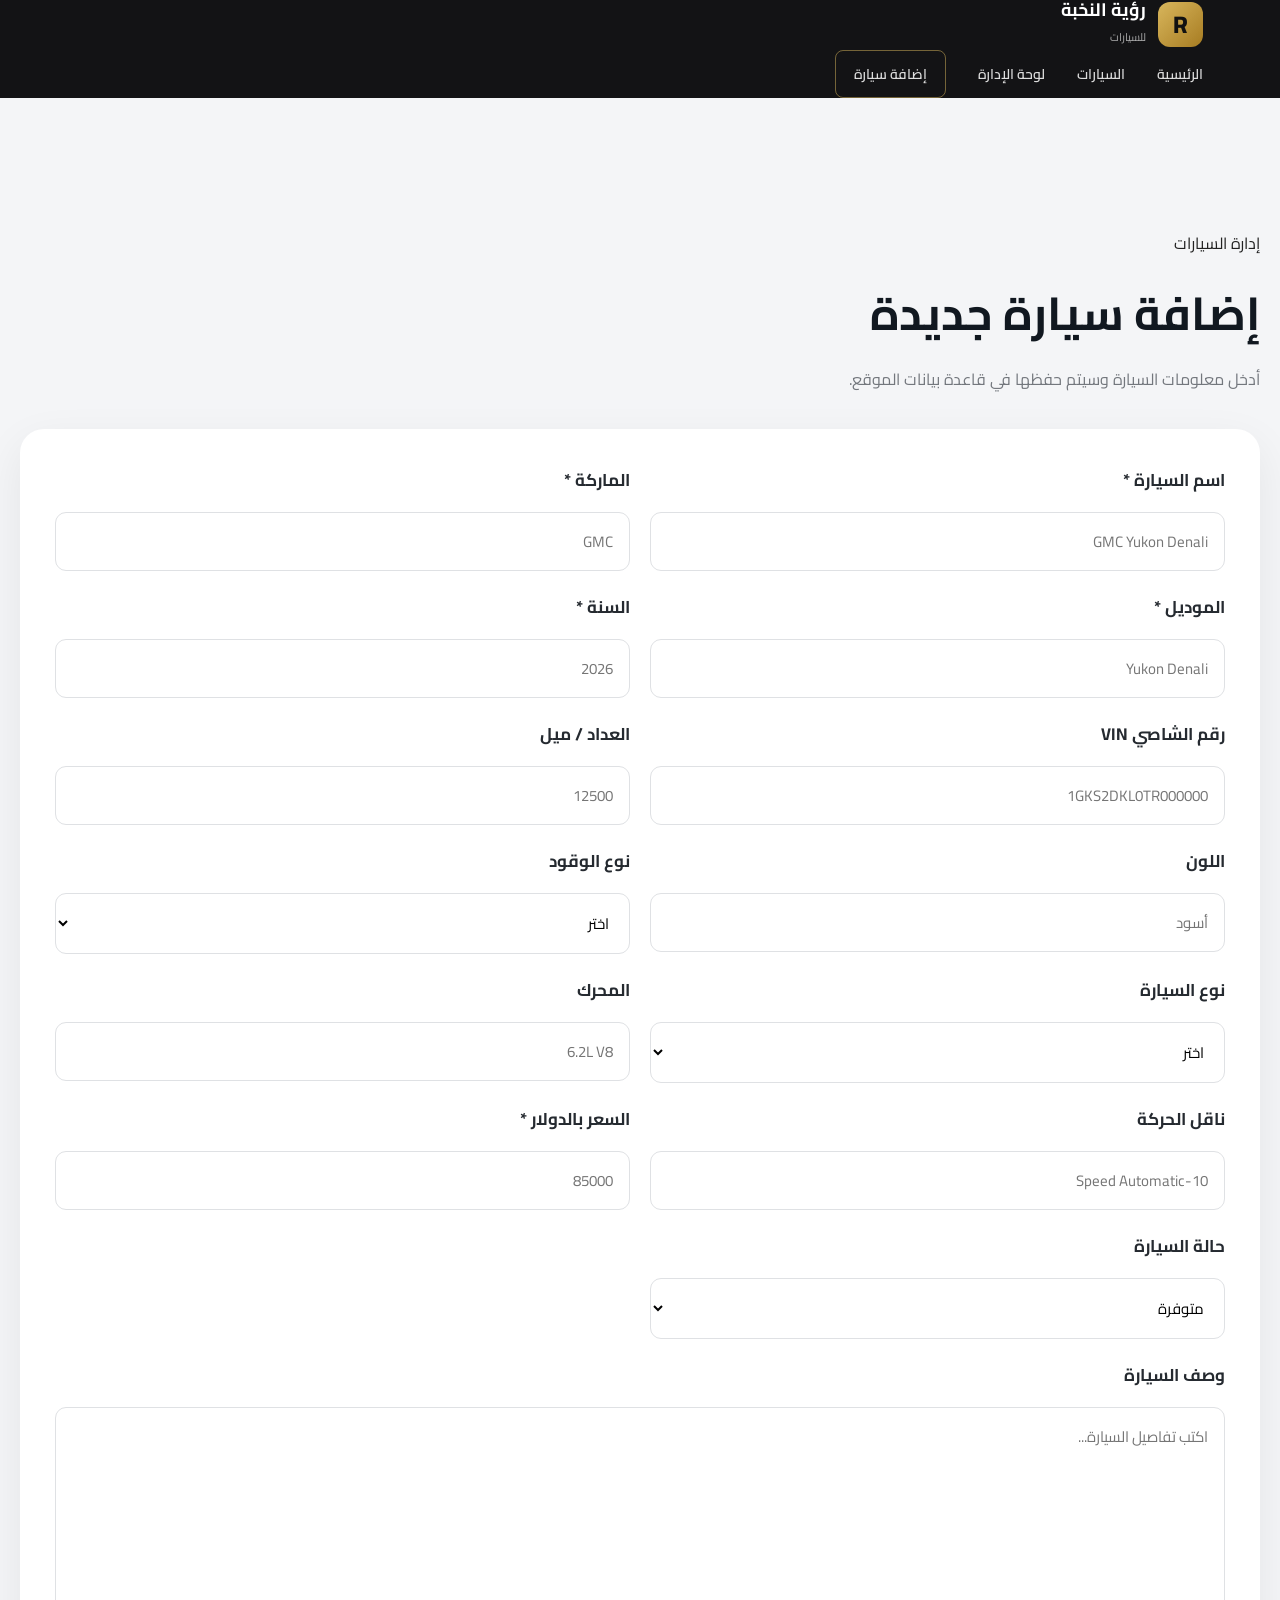
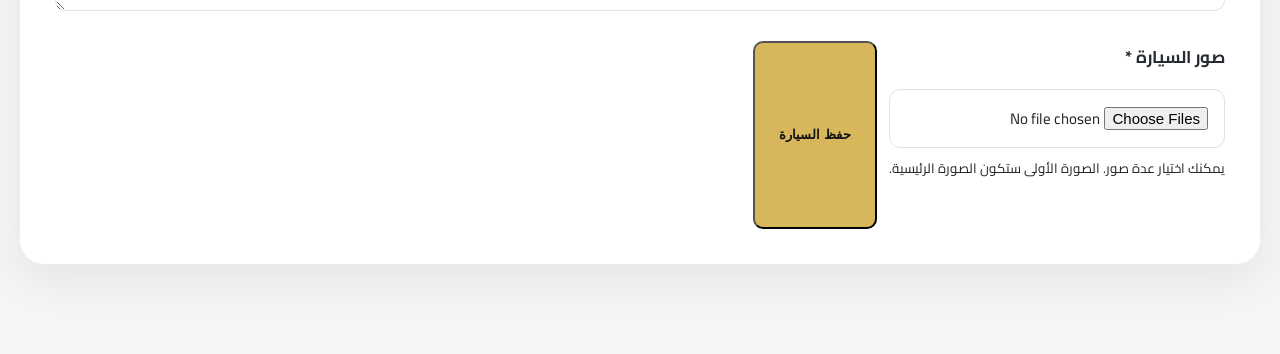
==== commit 009209f2: "Update add-car.html" ====
--- a/add-car.html
+++ b/add-car.html
@@ -240,7 +240,31 @@
 
 
             <div class="form-actions">
-
+<div class="form-group form-full">
+
+    <label for="newCarImages">
+        صور السيارة *
+    </label>
+
+    <input
+        type="file"
+        id="newCarImages"
+        accept="image/*"
+        multiple
+        required
+    >
+
+    <small>
+        يمكنك اختيار عدة صور.
+        الصورة الأولى ستكون الصورة الرئيسية.
+    </small>
+
+    <div
+        id="newCarImagesPreview"
+        class="image-preview"
+    ></div>
+
+</div>
                 <button
                     type="submit"
                     id="saveCarButton"
@@ -269,4 +293,4 @@
 <script src="add-car.js"></script>
 
 </body>
-</html>+</html>
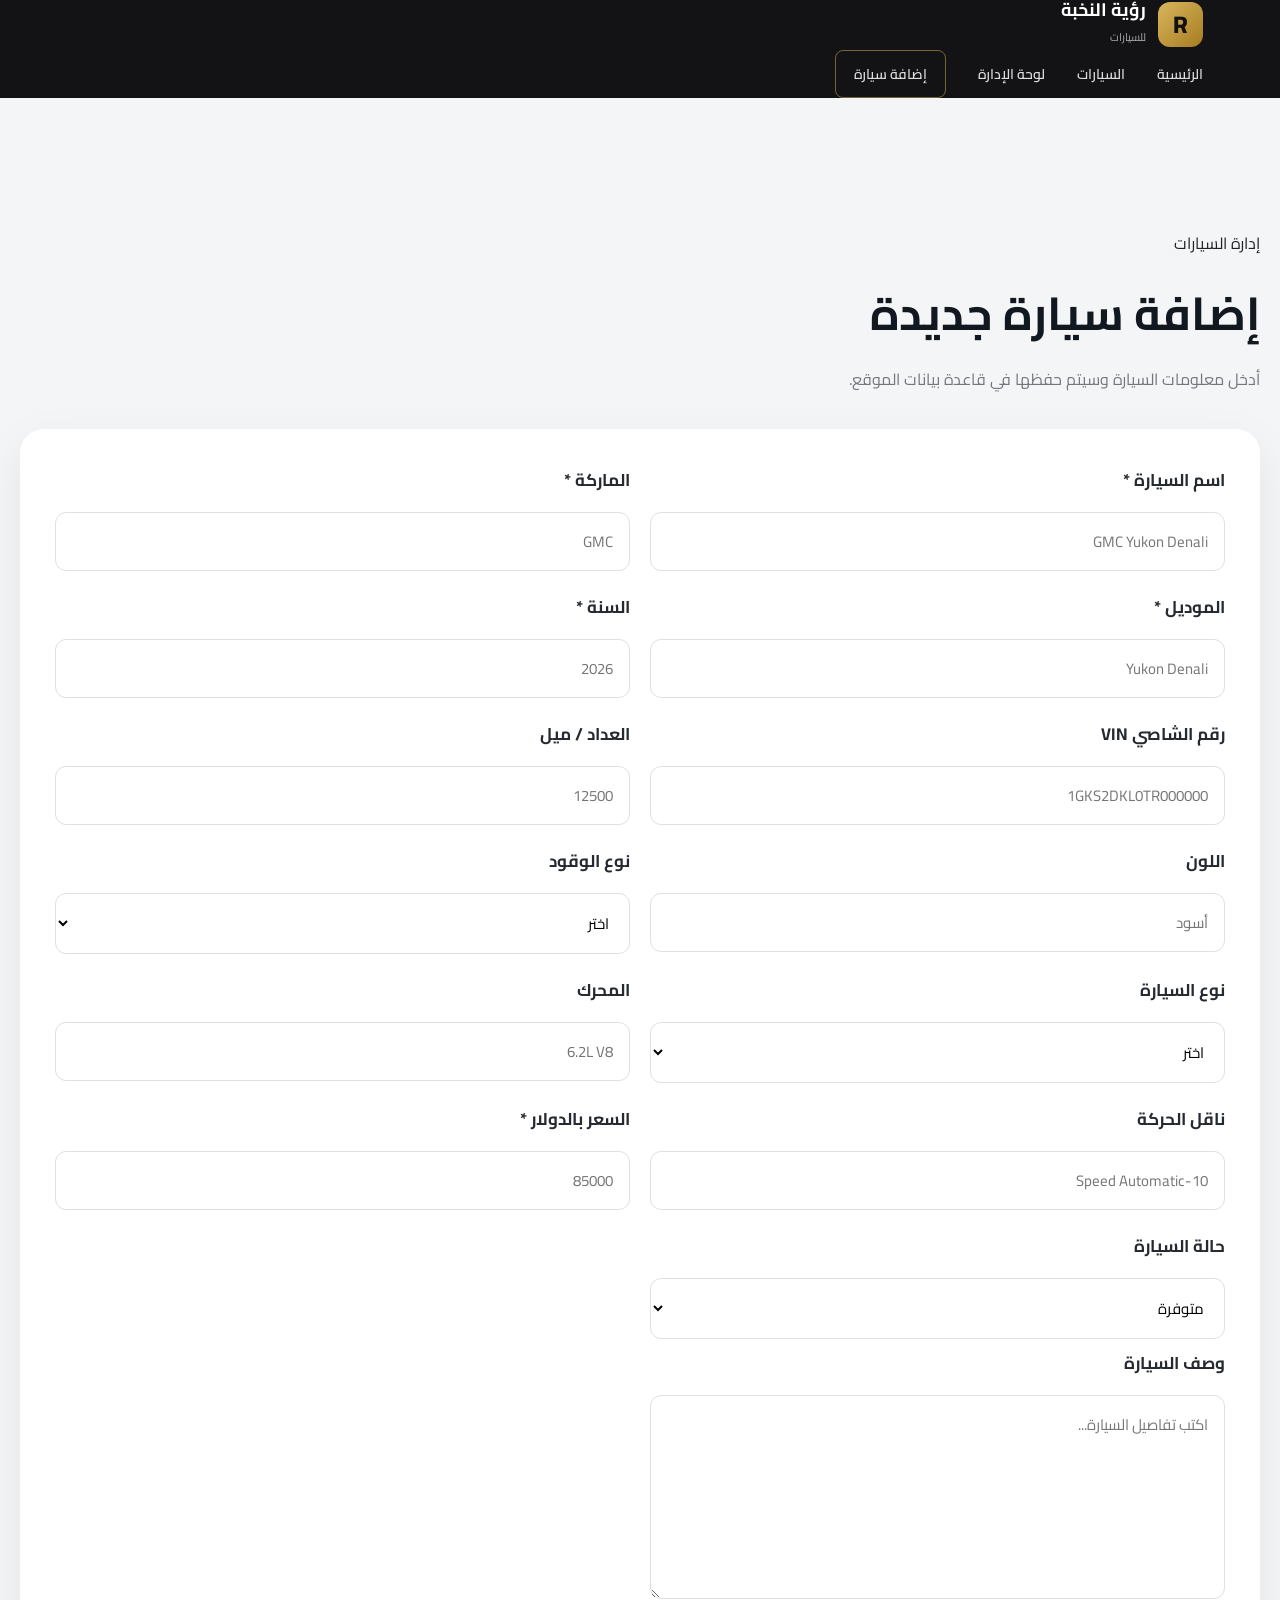
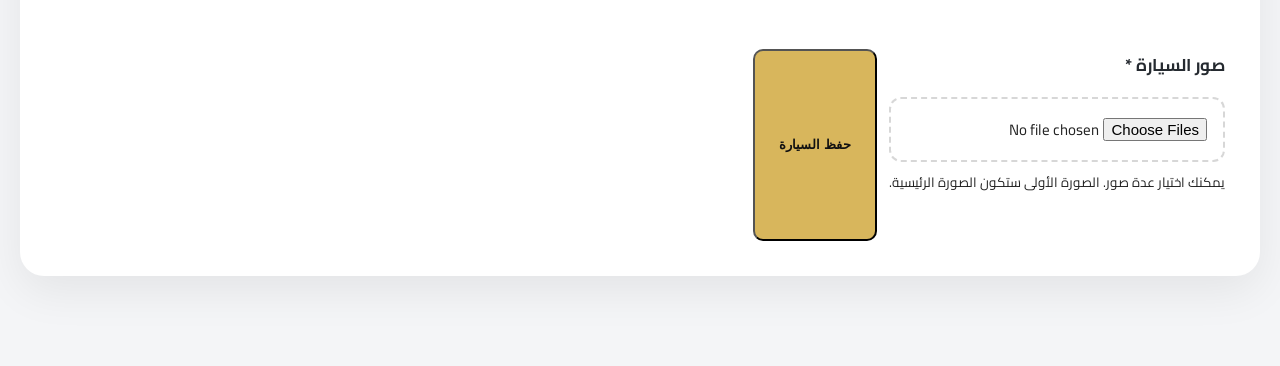
==== commit 86123493: "Update add-car.html" ====
--- a/add-car.html
+++ b/add-car.html
@@ -215,12 +215,25 @@
                 <div class="form-group">
                     <label for="newCarStatus">حالة السيارة</label>
 
-                    <select id="newCarStatus">
-                        <option value="متوفرة">متوفرة</option>
-                        <option value="محجوزة">محجوزة</option>
-                        <option value="مباعة">مباعة</option>
-                    </select>
-                </div>
+                   <select id="newCarStatus">
+
+    <option value="متوفرة">
+        متوفرة
+    </option>
+
+    <option value="في الطريق">
+        في الطريق
+    </option>
+
+    <option value="محجوزة">
+        محجوزة
+    </option>
+
+    <option value="مباعة">
+        مباعة
+    </option>
+
+</select>
 
 
                 <div class="form-group form-full">
--- a/style.css
+++ b/style.css
@@ -3071,3 +3071,767 @@
         flex-direction: column;
     }
 }
+/* =========================================
+   معاينة صور السيارة
+========================================= */
+
+.image-preview {
+    display: grid;
+    grid-template-columns:
+        repeat(auto-fill, minmax(150px, 1fr));
+    gap: 15px;
+    margin-top: 18px;
+}
+
+.preview-image-box {
+    position: relative;
+    overflow: hidden;
+    border-radius: 14px;
+    background: #eee;
+    aspect-ratio: 4 / 3;
+}
+
+.preview-image-box img {
+    width: 100%;
+    height: 100%;
+    object-fit: cover;
+    display: block;
+}
+
+.main-image-label,
+.image-number {
+    position: absolute;
+    bottom: 8px;
+    right: 8px;
+
+    background: rgba(0, 0, 0, 0.78);
+    color: white;
+
+    padding: 6px 9px;
+    border-radius: 7px;
+
+    font-size: 12px;
+    font-weight: 700;
+}
+
+#newCarImages {
+    padding: 16px;
+    border: 2px dashed #d7d7d7;
+    border-radius: 12px;
+    cursor: pointer;
+}
+.select-main-image-button {
+    position: absolute;
+
+    bottom: 8px;
+    right: 8px;
+    left: 8px;
+
+    border: none;
+    border-radius: 8px;
+
+    padding: 8px;
+
+    background: rgba(0, 0, 0, 0.75);
+    color: white;
+
+    font-family: inherit;
+    font-size: 12px;
+    font-weight: 700;
+
+    cursor: pointer;
+}
+
+
+.preview-image-box {
+    cursor: pointer;
+}
+
+
+.preview-image-box.selected-main-image {
+    outline: 4px solid #d8a94c;
+    outline-offset: 2px;
+}
+
+
+.preview-image-box.selected-main-image
+.select-main-image-button {
+    background: #d8a94c;
+    color: #111;
+}
+/* =========================================
+   معرض صور السيارة - الأسهم العائمة
+========================================= */
+
+.car-main-image-wrapper {
+    position: relative;
+    width: 100%;
+    overflow: hidden;
+    border-radius: 18px;
+}
+
+.car-main-image-wrapper #carImage {
+    width: 100%;
+    display: block;
+}
+
+
+/* الأزرار العائمة */
+
+.floating-gallery-button {
+    position: absolute;
+
+    top: 50%;
+    transform: translateY(-50%);
+
+    width: 52px;
+    height: 52px;
+
+    border: 1px solid rgba(255, 255, 255, 0.35);
+    border-radius: 50%;
+
+    background: rgba(0, 0, 0, 0.45);
+    color: #fff;
+
+    font-size: 26px;
+    font-weight: bold;
+
+    display: flex;
+    align-items: center;
+    justify-content: center;
+
+    cursor: pointer;
+
+    z-index: 20;
+
+    backdrop-filter: blur(5px);
+    -webkit-backdrop-filter: blur(5px);
+
+    transition: 0.25s;
+}
+
+
+/* اليسار */
+
+.floating-left {
+    left: 18px;
+}
+
+
+/* اليمين */
+
+.floating-right {
+    right: 18px;
+}
+
+
+/* عند مرور الماوس */
+
+.floating-gallery-button:hover {
+    background: #d4af37;
+    color: #111;
+
+    transform:
+        translateY(-50%)
+        scale(1.08);
+}
+
+
+/* الهاتف */
+
+@media (max-width: 600px) {
+
+    .floating-gallery-button {
+        width: 42px;
+        height: 42px;
+
+        font-size: 21px;
+    }
+
+    .floating-left {
+        left: 10px;
+    }
+
+    .floating-right {
+        right: 10px;
+    }
+
+}
+/* =========================================
+   أزرار التنقل العائمة فوق صورة السيارة
+========================================= */
+
+.car-main-image-wrapper {
+    position: relative;
+    width: 100%;
+    overflow: hidden;
+    border-radius: 18px;
+}
+
+.car-main-image-wrapper #carImage {
+    width: 100%;
+    display: block;
+}
+
+
+/* الزران */
+
+.floating-gallery-button {
+    position: absolute;
+
+    top: 50%;
+    transform: translateY(-50%);
+
+    width: 52px;
+    height: 52px;
+
+    border: 1px solid rgba(255, 255, 255, 0.35);
+    border-radius: 50%;
+
+    background: rgba(0, 0, 0, 0.45);
+    color: white;
+
+    font-size: 26px;
+    font-weight: bold;
+
+    display: flex;
+    align-items: center;
+    justify-content: center;
+
+    cursor: pointer;
+
+    z-index: 20;
+
+    backdrop-filter: blur(5px);
+    -webkit-backdrop-filter: blur(5px);
+
+    transition: 0.25s;
+}
+
+
+/* السهم الأيسر */
+
+.floating-left {
+    left: 18px;
+}
+
+
+/* السهم الأيمن */
+
+.floating-right {
+    right: 18px;
+}
+
+
+.floating-gallery-button:hover {
+    background: #d4af37;
+    color: #111;
+
+    transform:
+        translateY(-50%)
+        scale(1.08);
+}
+
+
+/* الهاتف */
+
+@media (max-width: 600px) {
+
+    .floating-gallery-button {
+        width: 42px;
+        height: 42px;
+        font-size: 21px;
+    }
+
+    .floating-left {
+        left: 10px;
+    }
+
+    .floating-right {
+        right: 10px;
+    }
+
+}
+.auction-rules-page {
+    min-height: 100vh;
+    padding: 130px 6% 90px;
+    background: #f4f5f7;
+}
+
+.auction-rules-heading {
+    display: flex;
+    justify-content: space-between;
+    align-items: center;
+    gap: 25px;
+    margin-bottom: 35px;
+}
+
+.auction-rules-heading h1 {
+    font-size: 42px;
+    margin: 10px 0;
+}
+
+.auction-rule-form-section {
+    background: white;
+    padding: 30px;
+    border-radius: 20px;
+    margin-bottom: 40px;
+    box-shadow: 0 10px 35px rgba(0,0,0,0.06);
+}
+
+.auction-rules-container {
+    display: grid;
+    gap: 18px;
+}
+
+.auction-rule-card {
+    background: white;
+    border-radius: 18px;
+    padding: 25px;
+    display: flex;
+    justify-content: space-between;
+    gap: 25px;
+    box-shadow: 0 10px 30px rgba(0,0,0,0.05);
+}
+
+.auction-rule-main h3 {
+    margin: 0 0 10px;
+}
+
+.auction-rule-main p {
+    margin: 5px 0;
+    color: #666;
+}
+
+.auction-rule-actions {
+    display: flex;
+    flex-direction: column;
+    gap: 8px;
+    min-width: 130px;
+}
+
+.auction-rule-actions button {
+    border: none;
+    border-radius: 9px;
+    padding: 11px;
+    cursor: pointer;
+    font-family: inherit;
+    font-weight: 700;
+}
+
+.auction-rule-actions button:first-child {
+    background: #111820;
+    color: white;
+}
+
+.auction-rule-actions button:last-child {
+    background: #f4dddd;
+    color: #a52020;
+}
+
+@media (max-width: 700px) {
+
+    .auction-rules-heading {
+        flex-direction: column;
+        align-items: flex-start;
+    }
+
+    .auction-rule-card {
+        flex-direction: column;
+    }
+
+    .auction-rule-actions {
+        flex-direction: row;
+    }
+
+}
+/* =========================================
+   صفحة سيارات المزاد
+========================================= */
+
+.auction-page-hero {
+    min-height: 420px;
+    position: relative;
+
+    display: flex;
+    align-items: center;
+
+    padding: 120px 7% 70px;
+
+    background:
+        url("https://images.unsplash.com/photo-1503736334956-4c8f8e92946d")
+        center / cover no-repeat;
+
+    color: white;
+}
+
+
+.auction-page-hero-overlay {
+    position: absolute;
+    inset: 0;
+
+    background:
+        linear-gradient(
+            90deg,
+            rgba(7, 9, 12, 0.88),
+            rgba(7, 9, 12, 0.50)
+        );
+}
+
+
+.auction-page-hero-content {
+    position: relative;
+    z-index: 2;
+
+    max-width: 700px;
+}
+
+
+.auction-page-hero-content h1 {
+    font-size:
+        clamp(42px, 6vw, 70px);
+
+    margin:
+        10px 0 15px;
+}
+
+
+.auction-page-hero-content p {
+    color:
+        rgba(255,255,255,0.80);
+
+    line-height: 1.9;
+}
+
+
+.auction-page-section {
+    padding:
+        90px 6%;
+
+    background: #f4f5f7;
+}
+
+
+.auction-page-header {
+    display: flex;
+
+    justify-content:
+        space-between;
+
+    align-items:
+        end;
+
+    gap: 25px;
+
+    margin-bottom: 30px;
+}
+
+
+.auction-page-header h2 {
+    font-size: 38px;
+
+    margin:
+        10px 0 0;
+}
+
+
+.auction-count-box {
+    background: #111820;
+
+    color: white;
+
+    border-radius: 30px;
+
+    padding:
+        11px 22px;
+}
+
+
+.auction-count-box strong {
+    color: #d8a94c;
+
+    font-size: 22px;
+
+    margin-left: 6px;
+}
+
+
+.auction-filters {
+    display: grid;
+
+    grid-template-columns:
+        2fr 1fr 1fr auto;
+
+    gap: 10px;
+
+    margin-bottom: 35px;
+
+    padding: 15px;
+
+    background: white;
+
+    border-radius: 16px;
+
+    box-shadow:
+        0 10px 35px
+        rgba(0,0,0,0.05);
+}
+
+
+.auction-filters input,
+.auction-filters select {
+    min-height: 48px;
+
+    border:
+        1px solid #ddd;
+
+    border-radius: 9px;
+
+    padding:
+        0 14px;
+
+    font-family: inherit;
+}
+
+
+.auction-filters button {
+    border: none;
+
+    border-radius: 9px;
+
+    padding:
+        0 25px;
+
+    background: #111820;
+
+    color: white;
+
+    font-family: inherit;
+
+    cursor: pointer;
+}
+
+
+.auction-cars-grid {
+    display: grid;
+
+    grid-template-columns:
+        repeat(3, 1fr);
+
+    gap: 25px;
+}
+
+
+.auction-car-card {
+    overflow: hidden;
+
+    background: white;
+
+    border-radius: 18px;
+
+    box-shadow:
+        0 12px 35px
+        rgba(0,0,0,0.07);
+
+    transition: 0.3s;
+}
+
+
+.auction-car-card:hover {
+    transform:
+        translateY(-6px);
+}
+
+
+.auction-car-image {
+    height: 240px;
+
+    position: relative;
+
+    background: #ddd;
+}
+
+
+.auction-car-image img {
+    width: 100%;
+    height: 100%;
+
+    object-fit: cover;
+}
+
+
+.auction-no-image {
+    width: 100%;
+    height: 100%;
+
+    display: flex;
+
+    justify-content: center;
+    align-items: center;
+
+    color: #777;
+}
+
+
+.auction-badge {
+    position: absolute;
+
+    top: 14px;
+    right: 14px;
+
+    padding:
+        7px 12px;
+
+    border-radius: 20px;
+
+    background:
+        rgba(0,0,0,0.75);
+
+    color: white;
+
+    font-size: 12px;
+
+    font-weight: 700;
+}
+
+
+.auction-car-content {
+    padding: 22px;
+}
+
+
+.auction-car-content h3 {
+    font-size: 21px;
+
+    margin:
+        0 0 8px;
+}
+
+
+.auction-car-meta {
+    color: #74777c;
+
+    margin-bottom: 20px;
+}
+
+
+.auction-car-data {
+    display: grid;
+
+    grid-template-columns:
+        1fr 1fr;
+
+    gap: 10px;
+}
+
+
+.auction-car-data div {
+    padding: 12px;
+
+    background: #f4f5f6;
+
+    border-radius: 10px;
+}
+
+
+.auction-car-data span {
+    display: block;
+
+    color: #777;
+
+    font-size: 11px;
+
+    margin-bottom: 4px;
+}
+
+
+.auction-car-data strong {
+    color: #111820;
+
+    font-size: 14px;
+}
+
+
+.buy-now-price {
+    color: #a87b20 !important;
+}
+
+
+.auction-car-actions {
+    margin-top: 18px;
+}
+
+
+.auction-source-button {
+    display: flex;
+
+    justify-content: center;
+    align-items: center;
+
+    min-height: 46px;
+
+    border-radius: 10px;
+
+    background: #d8a94c;
+
+    color: #111;
+
+    text-decoration: none;
+
+    font-weight: 700;
+}
+
+
+.auction-empty {
+    grid-column:
+        1 / -1;
+
+    padding: 60px 20px;
+
+    text-align: center;
+
+    background: white;
+
+    border-radius: 18px;
+
+    color: #777;
+}
+
+
+@media (max-width: 1000px) {
+
+    .auction-cars-grid {
+        grid-template-columns:
+            repeat(2, 1fr);
+    }
+
+}
+
+
+@media (max-width: 700px) {
+
+    .auction-page-header {
+        flex-direction: column;
+
+        align-items:
+            flex-start;
+    }
+
+
+    .auction-filters {
+        grid-template-columns:
+            1fr;
+    }
+
+
+    .auction-filters button {
+        min-height: 48px;
+    }
+
+
+    .auction-cars-grid {
+        grid-template-columns:
+            1fr;
+    }
+
+}
